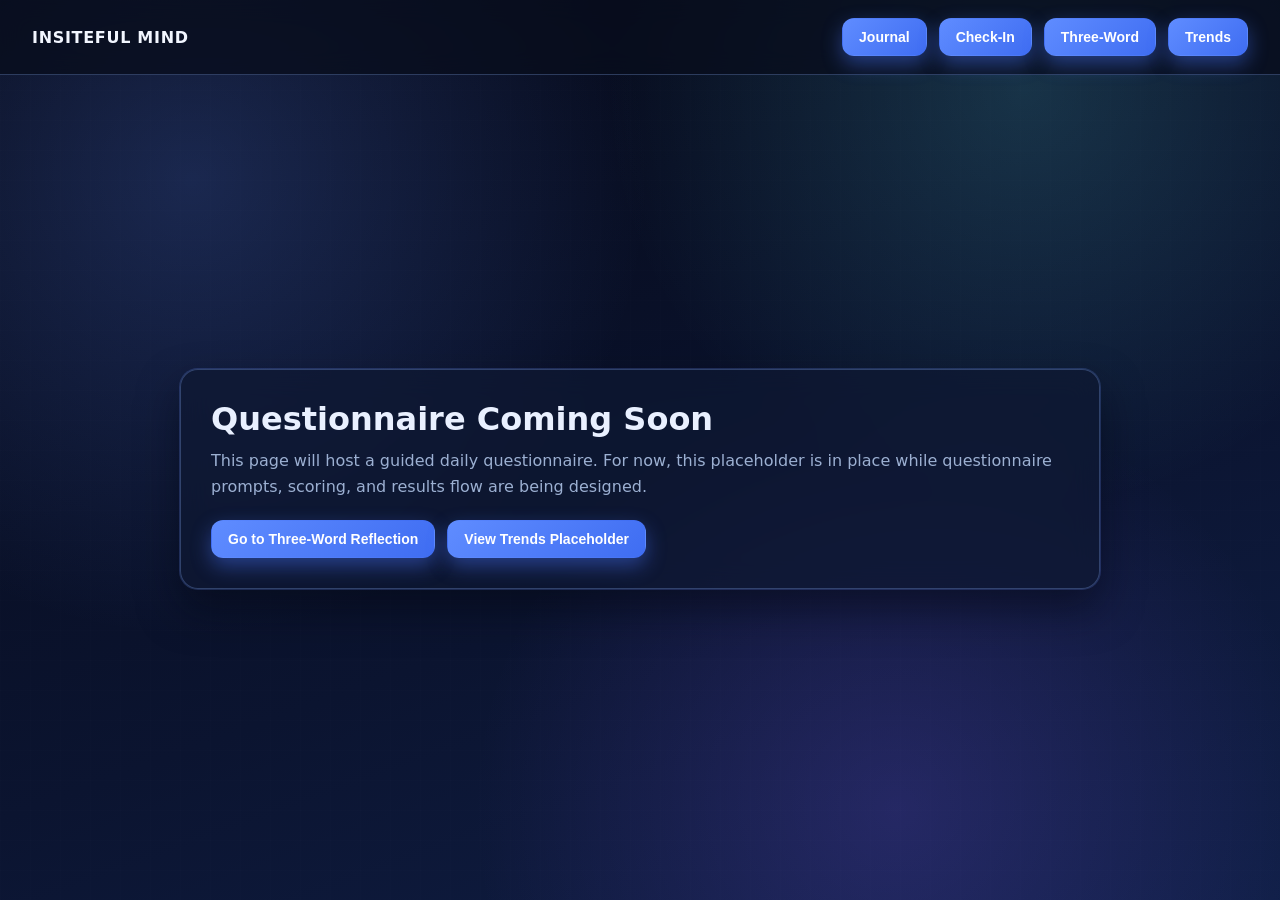
==== check-in.html @ 8d165ba3 "Make InSiteful Mind logo link back to landing page on all pages" ====
<!doctype html>
<!-- InSiteful Mind by Addison Thurston, David Pan, Kysen Krishnaswamy, and Prabhnoor Singh -->
<!-- WIP -->
<html lang="en">

<head>
    <!-- Meta tags, title, and link to stylesheet -->
    <meta charset="utf-8" />
    <meta name="viewport" content="width=device-width, initial-scale=1" />
    <title>InSiteful Mind - Check-In</title>
    <link rel="stylesheet" href="styles.css" />
</head>

<body>
    <header class="top-bar">
        <a href="index.html" style="text-decoration:none;"><div class="insite-logo"> InSiteful Mind </div></a>
        <!-- Navigation buttons -->
        <nav class="wrap row" aria-label="Primary navigation">
            <a href="journal.html"><button class="main-button"> Journal </button></a>
            <a href="check-in.html"><button class="main-button"> Check-In </button></a>
            <a href="three-word-reflection.html"><button class="main-button"> Three-Word </button></a>
            <a href="trends.html"><button class="main-button"> Trends </button></a>
        </nav>
    </header>

    <main class="container">
        <!-- Placeholder for questionnaire -->
        <section class="placeholder-shell panel">
            <h1>Questionnaire Coming Soon</h1>
            <p>
                This page will host a guided daily questionnaire. For now, this placeholder is in place while
                questionnaire prompts, scoring, and results flow are being designed.
            </p>
            <div class="button-row">
                <a href="three-word-reflection.html"><button class="main-button">Go to Three-Word Reflection</button></a>
                <a href="trends.html"><button class="main-button">View Trends Placeholder</button></a>
            </div>
        </section>
    </main>
</body>

</html>
---- styles.css ----
* {
    box-sizing: border-box;
}

/* Theme tokens for consistent color usage. */
:root {
    --bg-1: #050816;
    --bg-2: #0b1430;
    --surface: rgba(15, 24, 51, 0.72);
    --surface-strong: rgba(12, 19, 40, 0.88);
    --surface-elevated: rgba(22, 34, 72, 0.86);
    --line: rgba(140, 179, 255, 0.28);
    --primary: #5f8cff;
    --primary-dark: #3f6df2;
    --accent: #67f0ff;
    --text: #e9f0ff;
    --muted: #9cb0d2;
    --danger: #ff5f7a;
    --glow: 0 0 0 1px rgba(111, 144, 255, 0.22), 0 20px 40px rgba(4, 8, 20, 0.55);
}

body {
    margin: 0;
    font-family: "Inter", "Segoe UI", system-ui, -apple-system, sans-serif;
    color: var(--text);
    background:
        radial-gradient(circle at 15% 20%, rgba(95, 140, 255, 0.22), transparent 35%),
        radial-gradient(circle at 80% 10%, rgba(103, 240, 255, 0.16), transparent 32%),
        radial-gradient(circle at 70% 90%, rgba(128, 94, 255, 0.2), transparent 35%),
        linear-gradient(160deg, var(--bg-1), var(--bg-2) 60%, #101f47);
    background-attachment: fixed;
    min-height: 100vh;
}

body::before {
    content: "";
    position: fixed;
    inset: 0;
    pointer-events: none;
    opacity: 0.2;
    background-image: linear-gradient(rgba(255, 255, 255, 0.04) 1px, transparent 1px),
        linear-gradient(90deg, rgba(255, 255, 255, 0.04) 1px, transparent 1px);
    background-size: 30px 30px;
}

.container {
    min-height: calc(100vh - 78px);
    display: flex;
    align-items: center;
    justify-content: center;
    padding: 38px 22px 52px;
}

.container.container-top {
    align-items: flex-start;
}

header.top-bar {
    display: flex;
    align-items: center;
    justify-content: space-between;
    gap: 18px;
    padding: 18px 32px;
    background: rgba(8, 13, 29, 0.78);
    border-bottom: 1px solid var(--line);
    backdrop-filter: blur(12px);
    position: sticky;
    top: 0;
    z-index: 10;
}

.insite-logo {
    font-weight: 700;
    letter-spacing: 0.7px;
    text-transform: uppercase;
    color: #f2f6ff;
}

.row {
    display: flex;
    align-items: center;
    gap: 12px;
}

.wrap {
    flex-wrap: wrap;
}

.top-bar a {
    text-decoration: none;
}

.main-button,
.secondary-button,
.nav-button {
    border: 1px solid transparent;
    border-radius: 12px;
    padding: 10px 16px;
    font-weight: 600;
    cursor: pointer;
    font-size: 14px;
    transition: transform 0.16s ease, background-color 0.2s ease, box-shadow 0.2s ease;
}

.main-button {
    background: linear-gradient(135deg, var(--primary), var(--primary-dark));
    color: #ffffff;
    box-shadow: 0 8px 20px rgba(71, 113, 247, 0.45);
}

.main-button:hover {
    transform: translateY(-1px);
    box-shadow: 0 10px 24px rgba(71, 113, 247, 0.55);
}

.main-button:active {
    transform: translateY(0);
}

.main-button:disabled {
    opacity: 0.7;
    cursor: not-allowed;
}

.login-grid {
    display: grid;
    gap: 30px;
    align-content: center;
    justify-items: center;
    width: min(880px, 100%);
}

.login-logo {
    width: min(760px, 100%);
    text-align: center;
}

.login-logo p {
    margin: 0;
    font-size: clamp(2.4rem, 9vw, 5.3rem);
    font-weight: 700;
    letter-spacing: 0.12em;
    text-transform: uppercase;
    color: #ebf2ff;
    text-shadow: 0 0 24px rgba(95, 140, 255, 0.55);
}

.login-tagline {
    margin: 10px 0 0;
    color: var(--muted);
    font-size: 14px;
    letter-spacing: 0.07em;
    text-transform: uppercase;
}

.panel {
    background: var(--surface);
    border: 1px solid var(--line);
    border-radius: 18px;
    box-shadow: var(--glow);
    backdrop-filter: blur(14px);
}

.login-card {
    width: min(430px, 100%);
    padding: 32px 28px;
    text-align: center;
}

.login-card h1 {
    margin: 0 0 10px;
    font-size: 28px;
    font-weight: 700;
    color: #f6f9ff;
}

.login-subtitle {
    margin: 0 0 24px;
    color: var(--muted);
    font-size: 15px;
}

.g_id_signin {
    display: inline-flex;
    justify-content: center;
    width: 100%;
}

.dashboard-placeholder {
    width: min(920px, 100%);
    padding: 28px;
}

.dashboard-placeholder h1 {
    margin: 0 0 10px;
    font-size: clamp(1.5rem, 3vw, 2rem);
}

.dashboard-placeholder p {
    margin: 0;
    color: var(--muted);
    line-height: 1.6;
}

.placeholder-shell {
    width: min(920px, 100%);
    padding: 30px;
}

.placeholder-shell h1 {
    margin: 0 0 10px;
    font-size: clamp(1.5rem, 3vw, 2rem);
}

.placeholder-shell p {
    margin: 0;
    color: var(--muted);
    line-height: 1.65;
}

.button-row {
    margin-top: 20px;
    display: flex;
    gap: 12px;
    flex-wrap: wrap;
}

.mood-slider-block {
    width: min(860px, 100%);
    padding: 28px 26px;
    border-radius: 18px;
    border: 1px solid var(--line);
    background: rgba(8, 14, 31, 0.62);
}

.mood-page {
    min-height: 100vh;
    --mood-accent: var(--accent);
}

.checkin-wrapper {
    width: 100%;
    max-width: 920px;
    display: flex;
    flex-direction: column;
    gap: 20px;
}

.mood-slider-header {
    display: flex;
    align-items: center;
    justify-content: space-between;
    gap: 14px;
    margin-bottom: 18px;
}

.mood-slider-label {
    font-size: 15px;
    color: var(--muted);
    font-weight: 600;
    letter-spacing: 0.04em;
    text-transform: uppercase;
}

.mood-current-value {
    font-weight: 700;
    color: var(--mood-accent);
    font-size: clamp(1.1rem, 2.4vw, 1.5rem);
}

.mood-scale-wrap {
    position: relative;
    padding-top: 34px;
}

.mood-indicator {
    position: absolute;
    top: 0;
    left: 50%;
    transform: translateX(-50%);
    font-size: 14px;
    padding: 6px 10px;
    line-height: 1;
    border-radius: 999px;
    border: 1px solid var(--line);
    background: rgba(10, 18, 38, 0.9);
    box-shadow: 0 6px 14px rgba(0, 0, 0, 0.28);
    white-space: nowrap;
    z-index: 2;
    min-width: 80px;
    text-align: center;
}

.mood-slider {
    -webkit-appearance: none;
    appearance: none;
    width: 100%;
    height: 10px;
    border-radius: 999px;
    background: linear-gradient(
        to right,
        #ff5f7a 0%,
        #ff7f66 16.6%,
        #ffad5b 33.3%,
        #ffd166 50%,
        #9ce36e 66.6%,
        #5bd6b7 83.3%,
        #67f0ff 100%
    );
    cursor: pointer;
}

.mood-slider::-webkit-slider-runnable-track {
    height: 10px;
    background: transparent;
    border-radius: 999px;
}

.mood-slider::-moz-range-track {
    height: 10px;
    background: linear-gradient(
        to right,
        #ff5f7a 0%,
        #ff7f66 16.6%,
        #ffad5b 33.3%,
        #ffd166 50%,
        #9ce36e 66.6%,
        #5bd6b7 83.3%,
        #67f0ff 100%
    );
    border: none;
    border-radius: 999px;
}

.mood-slider::-webkit-slider-thumb {
    -webkit-appearance: none;
    appearance: none;
    width: 22px;
    height: 22px;
    margin-top: -6px;
    border-radius: 50%;
    border: 3px solid var(--mood-accent);
    background: #ffffff;
    box-shadow: 0 2px 8px rgba(13, 27, 42, 0.35);
    transition: border-color 0.15s ease;
}

.mood-slider::-moz-range-thumb {
    width: 22px;
    height: 22px;
    border-radius: 50%;
    border: 3px solid var(--mood-accent);
    background: #ffffff;
    box-shadow: 0 2px 8px rgba(13, 27, 42, 0.35);
}

.mood-scale-labels {
    margin-top: 14px;
    display: grid;
    grid-template-columns: repeat(7, minmax(0, 1fr));
    gap: 8px;
    color: var(--muted);
    font-size: 12px;
}

.mood-scale-labels span {
    text-align: center;
    transition: color 0.15s ease, transform 0.15s ease;
}

.mood-scale-labels span.active {
    color: var(--mood-accent);
    font-weight: 700;
    transform: translateY(-1px);
}

.words-card {
    padding: 24px;
}

.words-card h2 {
    margin: 0 0 6px;
    font-size: 18px;
}

.words-card .subtitle {
    margin: 0 0 16px;
    color: var(--muted);
    font-size: 13px;
}

.category-tabs {
    display: flex;
    flex-wrap: wrap;
    gap: 8px;
    margin-bottom: 14px;
}

.cat-tab {
    padding: 6px 14px;
    border-radius: 20px;
    border: 1px solid var(--line);
    background: rgba(8, 14, 31, 0.45);
    color: var(--muted);
    cursor: pointer;
    font-size: 13px;
}

.cat-tab.active {
    border-color: var(--primary);
    color: #eaf1ff;
    background: rgba(95, 140, 255, 0.24);
}

.word-grid {
    display: flex;
    flex-wrap: wrap;
    gap: 10px;
    min-height: 54px;
}

.word-chip {
    padding: 8px 14px;
    border-radius: 18px;
    border: 1px solid var(--line);
    background: rgba(8, 14, 31, 0.45);
    color: #dbe6ff;
    font-size: 14px;
    cursor: pointer;
}

.word-chip.selected {
    background: linear-gradient(135deg, var(--primary), var(--primary-dark));
    border-color: transparent;
    color: #fff;
}

.word-chip.disabled {
    opacity: 0.45;
    pointer-events: none;
}

.custom-word-row {
    margin-top: 14px;
    display: flex;
    gap: 8px;
}

.custom-word-row input {
    flex: 1;
    border: 1px solid var(--line);
    border-radius: 10px;
    padding: 10px 12px;
    background: rgba(8, 14, 31, 0.62);
    color: var(--text);
}

.custom-word-row input:focus {
    outline: none;
    border-color: var(--primary);
}

.custom-word-row button {
    border: none;
    border-radius: 10px;
    padding: 10px 14px;
    background: linear-gradient(135deg, var(--primary), var(--primary-dark));
    color: #fff;
    font-weight: 600;
    cursor: pointer;
}

.selected-display {
    padding: 20px 22px;
}

.selected-display h3 {
    margin: 0 0 10px;
    color: var(--muted);
    font-size: 13px;
    text-transform: uppercase;
    letter-spacing: 0.08em;
}

.selected-pills {
    display: flex;
    flex-wrap: wrap;
    gap: 10px;
    min-height: 36px;
    align-items: center;
}

.selected-pill {
    display: inline-flex;
    align-items: center;
    gap: 6px;
    padding: 6px 12px;
    border-radius: 999px;
    background: rgba(95, 140, 255, 0.25);
    border: 1px solid rgba(95, 140, 255, 0.38);
}

.selected-pill button {
    border: none;
    background: transparent;
    color: #fff;
    cursor: pointer;
    line-height: 1;
}

.slot-empty {
    color: var(--muted);
    font-size: 13px;
    font-style: italic;
}

.slot-counter {
    margin: 8px 0 0;
    color: var(--muted);
    font-size: 13px;
}

.submit-row {
    display: flex;
    align-items: center;
    gap: 12px;
}

#submit-btn {
    flex: 1;
}

.skip-link {
    border: none;
    background: transparent;
    padding: 0;
    color: var(--muted);
    font-size: 13px;
    text-decoration: underline;
    cursor: pointer;
}

.success-card {
    padding: 38px 24px;
    text-align: center;
    display: none;
}

.success-emoji {
    font-size: 36px;
    margin-bottom: 8px;
}

.success-card h2 {
    margin: 0 0 8px;
}

.success-card p {
    margin: 0 0 14px;
    color: var(--muted);
}

.success-words {
    display: flex;
    justify-content: center;
    flex-wrap: wrap;
    gap: 10px;
    margin-bottom: 18px;
}

.success-word-pill {
    padding: 8px 14px;
    border-radius: 999px;
    border: 1px solid var(--line);
    background: rgba(95, 140, 255, 0.18);
}

.history-card {
    display: none;
    padding: 22px;
}

.history-header h3 {
    margin: 0 0 6px;
}

#history-meta {
    margin: 0 0 14px;
    color: var(--muted);
    font-size: 13px;
}

.history-item {
    border: 1px solid var(--line);
    border-radius: 14px;
    padding: 12px;
    margin-bottom: 10px;
    background: rgba(255, 255, 255, 0.02);
}

.history-row {
    display: flex;
    justify-content: space-between;
    align-items: center;
    gap: 10px;
}

.history-date {
    color: var(--muted);
    font-size: 12px;
}

.history-status {
    margin: 6px 0;
    color: var(--muted);
    font-size: 13px;
}

@media (max-width: 640px) {
    .mood-slider-block {
        padding: 22px 14px;
    }

    .mood-slider-label {
        font-size: 13px;
    }

    .mood-scale-labels {
        font-size: 10px;
    }

    .submit-row {
        flex-direction: column;
        align-items: stretch;
    }
}

.journal-layout {
    display: grid;
    grid-template-columns: 1fr 2fr;
    gap: 24px;
    align-items: start;
    width: 100%;
    max-width: 1040px;
}

.entry-form {
    padding: 24px;
}

.entry-form h2,
.entries-panel h2 {
    margin: 0 0 16px;
    font-size: 18px;
}

.entry-form input,
.entry-form textarea,
.username-card input {
    width: 100%;
    border: 1px solid var(--line);
    border-radius: 12px;
    padding: 11px 14px;
    font-size: 14px;
    font-family: inherit;
    color: var(--text);
    background: rgba(8, 14, 31, 0.62);
    box-sizing: border-box;
    margin-bottom: 12px;
    resize: vertical;
}

.entry-form textarea {
    min-height: 150px;
}

.entry-form input:focus,
.entry-form textarea:focus,
.username-card input:focus {
    outline: none;
    border-color: var(--primary);
    box-shadow: 0 0 0 4px rgba(95, 140, 255, 0.18);
}

.full-width {
    width: 100%;
}

.entries-panel {
    padding: 24px;
}

.entries-list {
    display: flex;
    flex-direction: column;
    gap: 16px;
}

.entry-card {
    background: var(--surface-strong);
    border: 1px solid var(--line);
    border-radius: 14px;
    padding: 18px 20px;
}

.entry-card-header {
    display: flex;
    justify-content: space-between;
    align-items: flex-start;
    margin-bottom: 8px;
}

.entry-card h3 {
    margin: 0;
    font-size: 16px;
    font-weight: 600;
}

.entry-meta {
    display: flex;
    align-items: center;
    gap: 8px;
}

.entry-date {
    font-size: 12px;
    color: var(--muted);
    white-space: nowrap;
}

.entry-content {
    margin: 0;
    font-size: 14px;
    line-height: 1.65;
    color: #d7e3ff;
    white-space: pre-wrap;
}

.delete-btn {
    background: transparent;
    border: 1px solid transparent;
    cursor: pointer;
    color: var(--muted);
    font-size: 18px;
    padding: 1px 6px;
    line-height: 1;
    border-radius: 8px;
}

.delete-btn:hover {
    color: #ffd7dd;
    background: rgba(255, 95, 122, 0.18);
    border-color: rgba(255, 95, 122, 0.38);
}

.search-bar-row {
    display: flex;
    flex-direction: column;
    gap: 8px;
    margin-bottom: 16px;
}

.search-bar-row input[type="text"] {
    width: 100%;
    border: 1px solid var(--line);
    border-radius: 12px;
    padding: 9px 14px;
    font-size: 14px;
    font-family: inherit;
    color: var(--text);
    background: rgba(8, 14, 31, 0.62);
    box-sizing: border-box;
}

.search-bar-row input[type="text"]:focus {
    outline: none;
    border-color: var(--primary);
    box-shadow: 0 0 0 4px rgba(95, 140, 255, 0.18);
}

.date-filter-row {
    display: flex;
    align-items: center;
    gap: 8px;
}

.date-filter-row input[type="date"] {
    flex: 1;
    border: 1px solid var(--line);
    border-radius: 10px;
    padding: 7px 10px;
    font-size: 13px;
    font-family: inherit;
    color: var(--text);
    background: rgba(8, 14, 31, 0.62);
    color-scheme: dark;
}

.date-filter-row input[type="date"]:focus {
    outline: none;
    border-color: var(--primary);
}

.date-sep {
    color: var(--muted);
    font-size: 14px;
}

mark {
    background: rgba(95, 140, 255, 0.35);
    color: #ffffff;
    border-radius: 3px;
    padding: 0 2px;
}

.empty-state {
    color: var(--muted);
    font-size: 14px;
    text-align: center;
    padding: 40px 0;
}

.username-overlay {
    position: fixed;
    inset: 0;
    background: rgba(2, 7, 17, 0.66);
    display: flex;
    align-items: center;
    justify-content: center;
    z-index: 100;
    backdrop-filter: blur(4px);
}

.username-card {
    width: min(390px, 90vw);
    padding: 30px 26px;
    text-align: center;
}

.username-card h2 {
    margin: 0 0 8px;
    font-size: 22px;
}

.username-card p {
    color: var(--muted);
    font-size: 14px;
    margin: 0 0 20px;
}

@media (max-width: 800px) {
    header.top-bar {
        padding: 15px 16px;
        flex-direction: column;
        align-items: stretch;
    }

    .top-bar .row {
        justify-content: center;
    }
}

@media (max-width: 640px) {
    .container {
        padding: 24px 14px 40px;
    }

    .journal-layout {
        grid-template-columns: 1fr;
    }
}
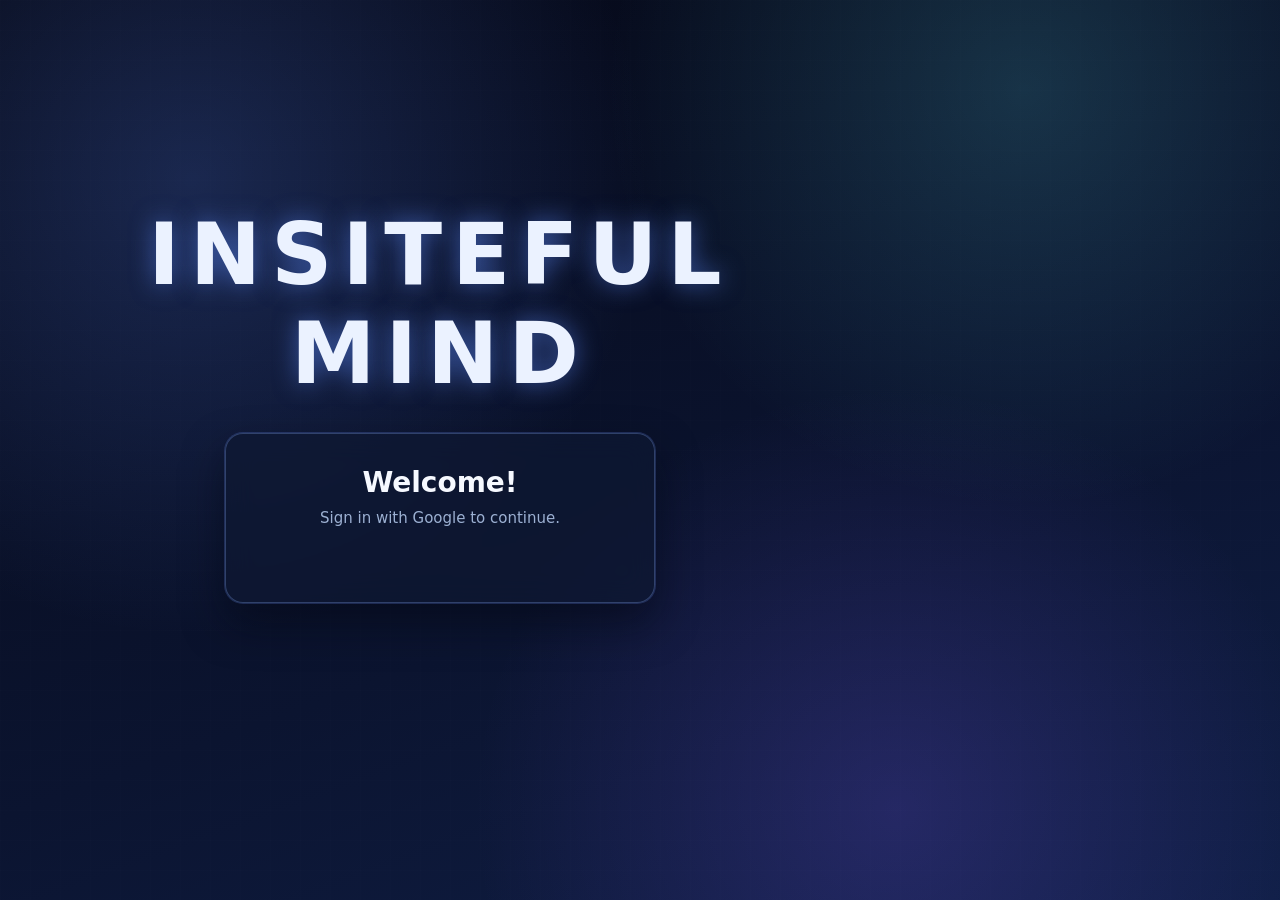
==== commit eb101a81: "added google" ====
--- a/check-in.html
+++ b/check-in.html
@@ -9,9 +9,18 @@
     <meta name="viewport" content="width=device-width, initial-scale=1" />
     <title>InSiteful Mind - Check-In</title>
     <link rel="stylesheet" href="styles.css" />
+    <script src="app.js"></script>
 </head>
 
 <body>
+    <script>
+        (async () => {
+            const sessionData = await globalThis.getSession?.();
+            if (!sessionData?.user) {
+                globalThis.location.href = "login.html";
+            }
+        })();
+    </script>
     <header class="top-bar">
         <a href="index.html" style="text-decoration:none;"><div class="insite-logo"> InSiteful Mind </div></a>
         <!-- Navigation buttons -->
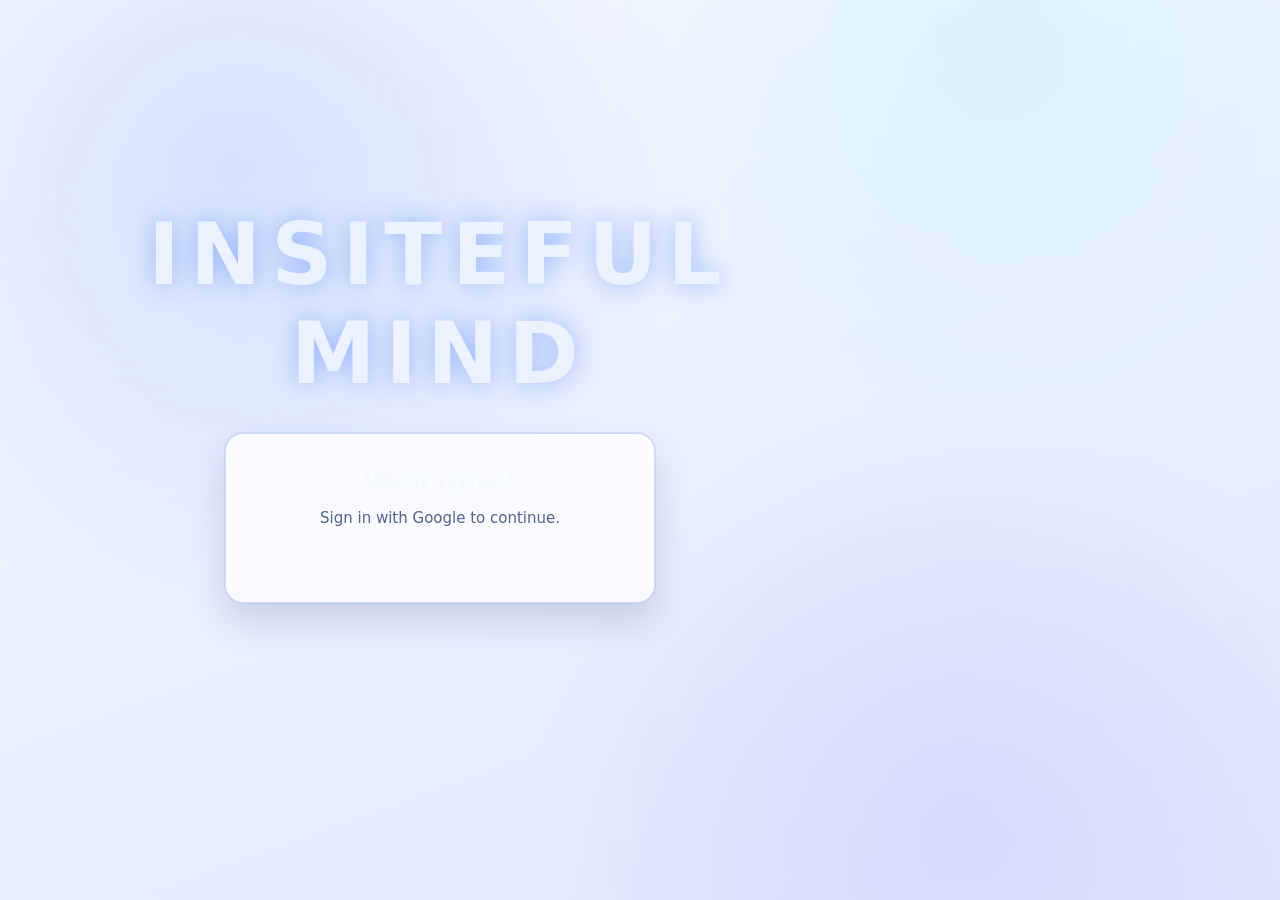
==== commit 34d06560: "added correct themes" ====
--- a/check-in.html
+++ b/check-in.html
@@ -23,13 +23,16 @@
     </script>
     <header class="top-bar">
         <a href="index.html" style="text-decoration:none;"><div class="insite-logo"> InSiteful Mind </div></a>
-        <!-- Navigation buttons -->
-        <nav class="wrap row" aria-label="Primary navigation">
-            <a href="journal.html"><button class="main-button"> Journal </button></a>
-            <a href="check-in.html"><button class="main-button"> Check-In </button></a>
-            <a href="three-word-reflection.html"><button class="main-button"> Three-Word </button></a>
-            <a href="trends.html"><button class="main-button"> Trends </button></a>
-        </nav>
+        <div class="top-bar-actions">
+            <!-- Navigation buttons -->
+            <nav class="wrap row" aria-label="Primary navigation">
+                <a href="journal.html"><button class="main-button"> Journal </button></a>
+                <a href="check-in.html"><button class="main-button"> Check-In </button></a>
+                <a href="three-word-reflection.html"><button class="main-button"> Three-Word </button></a>
+                <a href="trends.html"><button class="main-button"> Trends </button></a>
+            </nav>
+            <a class="settings-gear" href="settings.html" title="Settings" aria-label="Open settings">⚙</a>
+        </div>
     </header>
 
     <main class="container">
--- a/styles.css
+++ b/styles.css
@@ -17,6 +17,12 @@
     --muted: #9cb0d2;
     --danger: #ff5f7a;
     --glow: 0 0 0 1px rgba(111, 144, 255, 0.22), 0 20px 40px rgba(4, 8, 20, 0.55);
+    --header-bg: rgba(8, 13, 29, 0.78);
+    --control-bg: rgba(8, 14, 31, 0.62);
+    --control-bg-soft: rgba(8, 14, 31, 0.45);
+    --control-text: var(--text);
+    --control-placeholder: var(--muted);
+    --date-color-scheme: dark;
 }
 
 body {
@@ -32,6 +38,130 @@
     min-height: 100vh;
 }
 
+body[data-theme="light"] {
+    --bg-1: #f5f8ff;
+    --bg-2: #e6eefc;
+    --surface: rgba(255, 255, 255, 0.78);
+    --surface-strong: rgba(246, 250, 255, 0.95);
+    --surface-elevated: rgba(238, 245, 255, 0.94);
+    --line: rgba(126, 152, 208, 0.35);
+    --primary: #3f6df2;
+    --primary-dark: #2e57cf;
+    --accent: #2d9fb8;
+    --text: #18233f;
+    --muted: #53658c;
+    --danger: #d63f6a;
+    --glow: 0 0 0 1px rgba(111, 144, 255, 0.16), 0 18px 34px rgba(43, 65, 115, 0.16);
+    --header-bg: rgba(248, 252, 255, 0.88);
+    --control-bg: rgba(236, 243, 255, 0.86);
+    --control-bg-soft: rgba(231, 239, 255, 0.82);
+    --control-text: #1b2948;
+    --control-placeholder: #5a6d96;
+    --date-color-scheme: light;
+    background:
+        radial-gradient(circle at 18% 18%, rgba(95, 140, 255, 0.18), transparent 36%),
+        radial-gradient(circle at 78% 6%, rgba(103, 240, 255, 0.14), transparent 30%),
+        radial-gradient(circle at 75% 92%, rgba(160, 124, 255, 0.16), transparent 34%),
+        linear-gradient(160deg, var(--bg-1), var(--bg-2) 60%, #dfe9fc);
+}
+
+body[data-theme="dark"] {
+    --bg-1: #050816;
+    --bg-2: #0b1430;
+    --surface: rgba(15, 24, 51, 0.72);
+    --surface-strong: rgba(12, 19, 40, 0.88);
+    --surface-elevated: rgba(22, 34, 72, 0.86);
+    --line: rgba(140, 179, 255, 0.28);
+    --primary: #5f8cff;
+    --primary-dark: #3f6df2;
+    --accent: #67f0ff;
+    --text: #e9f0ff;
+    --muted: #9cb0d2;
+    --danger: #ff5f7a;
+    --header-bg: rgba(8, 13, 29, 0.78);
+    --control-bg: rgba(8, 14, 31, 0.62);
+    --control-bg-soft: rgba(8, 14, 31, 0.45);
+    --control-text: #e9f0ff;
+    --control-placeholder: #9cb0d2;
+    --date-color-scheme: dark;
+}
+
+body[data-theme="meadow"] {
+    --bg-1: #edf8ef;
+    --bg-2: #d8f1df;
+    --surface: rgba(248, 255, 248, 0.78);
+    --surface-strong: rgba(241, 252, 243, 0.95);
+    --surface-elevated: rgba(231, 247, 235, 0.94);
+    --line: rgba(104, 176, 128, 0.34);
+    --primary: #3ea56a;
+    --primary-dark: #2d7e50;
+    --accent: #2f9f73;
+    --text: #163428;
+    --muted: #4f7e67;
+    --danger: #d05074;
+    --glow: 0 0 0 1px rgba(72, 150, 103, 0.16), 0 18px 34px rgba(31, 84, 54, 0.18);
+    --header-bg: rgba(240, 250, 243, 0.9);
+    --control-bg: rgba(230, 246, 235, 0.86);
+    --control-bg-soft: rgba(222, 242, 229, 0.82);
+    --control-text: #173929;
+    --control-placeholder: #4f7e67;
+    --date-color-scheme: light;
+    background:
+        linear-gradient(rgba(237, 250, 240, 0.78), rgba(231, 247, 235, 0.84)),
+        var(--theme-image, url("assets/theme-meadow-placeholder.jpg")),
+        linear-gradient(160deg, var(--bg-1), var(--bg-2));
+    background-size: cover;
+    background-position: center;
+}
+
+body[data-theme="forest"] {
+    --bg-1: #08130f;
+    --bg-2: #112721;
+    --surface: rgba(12, 32, 26, 0.78);
+    --surface-strong: rgba(9, 24, 19, 0.9);
+    --surface-elevated: rgba(18, 44, 34, 0.88);
+    --line: rgba(95, 167, 133, 0.32);
+    --primary: #4bb08a;
+    --primary-dark: #2d7f62;
+    --accent: #83e3c2;
+    --text: #e7fff7;
+    --muted: #9ec7bb;
+    --danger: #ff8ca9;
+    --header-bg: rgba(9, 23, 19, 0.84);
+    --control-bg: rgba(11, 31, 25, 0.74);
+    --control-bg-soft: rgba(14, 35, 28, 0.66);
+    --control-text: #e7fff7;
+    --control-placeholder: #9ec7bb;
+    --date-color-scheme: dark;
+    background:
+        linear-gradient(rgba(4, 12, 9, 0.7), rgba(4, 12, 9, 0.75)),
+        var(--theme-image, url("assets/theme-forest-placeholder.jpg")),
+        linear-gradient(160deg, var(--bg-1), var(--bg-2));
+    background-size: cover;
+    background-position: center;
+}
+
+body[data-theme="twilight"] {
+    --bg-1: #1a0b30;
+    --bg-2: #311347;
+    --surface: rgba(35, 18, 54, 0.75);
+    --surface-strong: rgba(28, 13, 44, 0.9);
+    --surface-elevated: rgba(47, 24, 70, 0.88);
+    --line: rgba(184, 141, 255, 0.34);
+    --primary: #be8dff;
+    --primary-dark: #8f59dd;
+    --accent: #ff9fdd;
+    --text: #f5ebff;
+    --muted: #ccb2ec;
+    --danger: #ff7ca3;
+    --header-bg: rgba(30, 14, 46, 0.82);
+    --control-bg: rgba(34, 17, 52, 0.74);
+    --control-bg-soft: rgba(37, 19, 57, 0.64);
+    --control-text: #f5ebff;
+    --control-placeholder: #ccb2ec;
+    --date-color-scheme: dark;
+}
+
 body::before {
     content: "";
     position: fixed;
@@ -61,7 +191,7 @@
     justify-content: space-between;
     gap: 18px;
     padding: 18px 32px;
-    background: rgba(8, 13, 29, 0.78);
+    background: var(--header-bg);
     border-bottom: 1px solid var(--line);
     backdrop-filter: blur(12px);
     position: sticky;
@@ -88,6 +218,36 @@
 
 .top-bar a {
     text-decoration: none;
+}
+
+.top-bar-actions {
+    display: flex;
+    align-items: center;
+    gap: 12px;
+}
+
+.settings-gear {
+    width: 40px;
+    height: 40px;
+    border-radius: 999px;
+    border: 1px solid var(--line);
+    display: inline-flex;
+    align-items: center;
+    justify-content: center;
+    text-decoration: none;
+    font-size: 20px;
+    color: var(--text);
+    background: var(--control-bg);
+    box-shadow: 0 8px 20px rgba(0, 0, 0, 0.18);
+    transition: transform 0.16s ease, border-color 0.2s ease, background-color 0.2s ease;
+}
+
+.settings-gear:hover,
+.settings-gear:focus-visible {
+    transform: translateY(-1px) rotate(12deg);
+    border-color: var(--primary);
+    background: rgba(95, 140, 255, 0.18);
+    outline: none;
 }
 
 .main-button,
@@ -122,6 +282,21 @@
     cursor: not-allowed;
 }
 
+body[data-theme="light"] .insite-logo,
+body[data-theme="meadow"] .insite-logo {
+    color: var(--text);
+}
+
+body[data-theme="light"] header.top-bar,
+body[data-theme="meadow"] header.top-bar {
+    background: rgba(248, 252, 255, 0.88);
+}
+
+body[data-theme="light"] .settings-gear,
+body[data-theme="meadow"] .settings-gear {
+    background: var(--control-bg);
+}
+
 .login-grid {
     display: grid;
     gap: 30px;
@@ -230,7 +405,7 @@
     padding: 28px 26px;
     border-radius: 18px;
     border: 1px solid var(--line);
-    background: rgba(8, 14, 31, 0.62);
+    background: var(--control-bg);
 }
 
 .mood-page {
@@ -283,7 +458,7 @@
     line-height: 1;
     border-radius: 999px;
     border: 1px solid var(--line);
-    background: rgba(10, 18, 38, 0.9);
+    background: var(--control-bg);
     box-shadow: 0 6px 14px rgba(0, 0, 0, 0.28);
     white-space: nowrap;
     z-index: 2;
@@ -400,7 +575,7 @@
     padding: 6px 14px;
     border-radius: 20px;
     border: 1px solid var(--line);
-    background: rgba(8, 14, 31, 0.45);
+    background: var(--control-bg-soft);
     color: var(--muted);
     cursor: pointer;
     font-size: 13px;
@@ -423,8 +598,8 @@
     padding: 8px 14px;
     border-radius: 18px;
     border: 1px solid var(--line);
-    background: rgba(8, 14, 31, 0.45);
-    color: #dbe6ff;
+    background: var(--control-bg-soft);
+    color: var(--control-text);
     font-size: 14px;
     cursor: pointer;
 }
@@ -451,8 +626,12 @@
     border: 1px solid var(--line);
     border-radius: 10px;
     padding: 10px 12px;
-    background: rgba(8, 14, 31, 0.62);
-    color: var(--text);
+    background: var(--control-bg);
+    color: var(--control-text);
+}
+
+.custom-word-row input::placeholder {
+    color: var(--control-placeholder);
 }
 
 .custom-word-row input:focus {
@@ -663,8 +842,8 @@
     padding: 11px 14px;
     font-size: 14px;
     font-family: inherit;
-    color: var(--text);
-    background: rgba(8, 14, 31, 0.62);
+    color: var(--control-text);
+    background: var(--control-bg);
     box-sizing: border-box;
     margin-bottom: 12px;
     resize: vertical;
@@ -682,6 +861,13 @@
     box-shadow: 0 0 0 4px rgba(95, 140, 255, 0.18);
 }
 
+.entry-form input::placeholder,
+.entry-form textarea::placeholder,
+.username-card input::placeholder,
+.search-bar-row input[type="text"]::placeholder {
+    color: var(--control-placeholder);
+}
+
 .full-width {
     width: 100%;
 }
@@ -732,7 +918,7 @@
     margin: 0;
     font-size: 14px;
     line-height: 1.65;
-    color: #d7e3ff;
+    color: var(--text);
     white-space: pre-wrap;
 }
 
@@ -767,8 +953,8 @@
     padding: 9px 14px;
     font-size: 14px;
     font-family: inherit;
-    color: var(--text);
-    background: rgba(8, 14, 31, 0.62);
+    color: var(--control-text);
+    background: var(--control-bg);
     box-sizing: border-box;
 }
 
@@ -791,9 +977,9 @@
     padding: 7px 10px;
     font-size: 13px;
     font-family: inherit;
-    color: var(--text);
-    background: rgba(8, 14, 31, 0.62);
-    color-scheme: dark;
+    color: var(--control-text);
+    background: var(--control-bg);
+    color-scheme: var(--date-color-scheme);
 }
 
 .date-filter-row input[type="date"]:focus {
@@ -846,6 +1032,95 @@
     color: var(--muted);
     font-size: 14px;
     margin: 0 0 20px;
+}
+
+.settings-shell {
+    width: min(920px, 100%);
+    padding: 30px;
+}
+
+.settings-shell h1 {
+    margin: 0 0 8px;
+    font-size: clamp(1.7rem, 4vw, 2.4rem);
+}
+
+.settings-shell p {
+    margin: 0;
+    color: var(--muted);
+    line-height: 1.65;
+}
+
+.theme-grid {
+    margin-top: 24px;
+    display: grid;
+    grid-template-columns: repeat(2, minmax(0, 1fr));
+    gap: 16px;
+}
+
+.theme-option {
+    border: 1px solid var(--line);
+    border-radius: 16px;
+    padding: 18px;
+    text-align: left;
+    color: var(--text);
+    background: var(--control-bg-soft);
+    cursor: pointer;
+    transition: border-color 0.2s ease, transform 0.16s ease;
+}
+
+.theme-option:hover {
+    transform: translateY(-1px);
+    border-color: var(--primary);
+}
+
+.theme-option.active {
+    border-color: var(--primary);
+    box-shadow: 0 0 0 1px rgba(95, 140, 255, 0.32) inset;
+}
+
+.theme-swatch {
+    height: 84px;
+    border-radius: 12px;
+    border: 1px solid rgba(255, 255, 255, 0.16);
+    margin-bottom: 12px;
+}
+
+.theme-option h3 {
+    margin: 0 0 6px;
+}
+
+.theme-option p {
+    font-size: 13px;
+}
+
+.swatch-light {
+    background: linear-gradient(135deg, #f8fbff, #eaf2ff, #dfe9fc);
+}
+
+.swatch-dark {
+    background: linear-gradient(135deg, #5f8cff, #67f0ff, #8f59dd);
+}
+
+.swatch-meadow {
+    background:
+        linear-gradient(rgba(236, 249, 239, 0.62), rgba(227, 245, 233, 0.7)),
+        url("assets/theme-meadow-placeholder.jpg"),
+        linear-gradient(140deg, #9be2b6, #4c9f73);
+    background-size: cover;
+    background-position: center;
+}
+
+.swatch-forest {
+    background:
+        linear-gradient(rgba(8, 16, 12, 0.5), rgba(8, 16, 12, 0.6)),
+        url("assets/theme-forest-placeholder.jpg"),
+        linear-gradient(140deg, #3f9072, #173428);
+    background-size: cover;
+    background-position: center;
+}
+
+.swatch-twilight {
+    background: linear-gradient(140deg, #be8dff, #8f59dd, #ff9fdd);
 }
 
 @media (max-width: 800px) {
@@ -858,6 +1133,10 @@
     .top-bar .row {
         justify-content: center;
     }
+
+    .top-bar-actions {
+        justify-content: center;
+    }
 }
 
 @media (max-width: 640px) {
@@ -868,4 +1147,8 @@
     .journal-layout {
         grid-template-columns: 1fr;
     }
+
+    .theme-grid {
+        grid-template-columns: 1fr;
+    }
 }
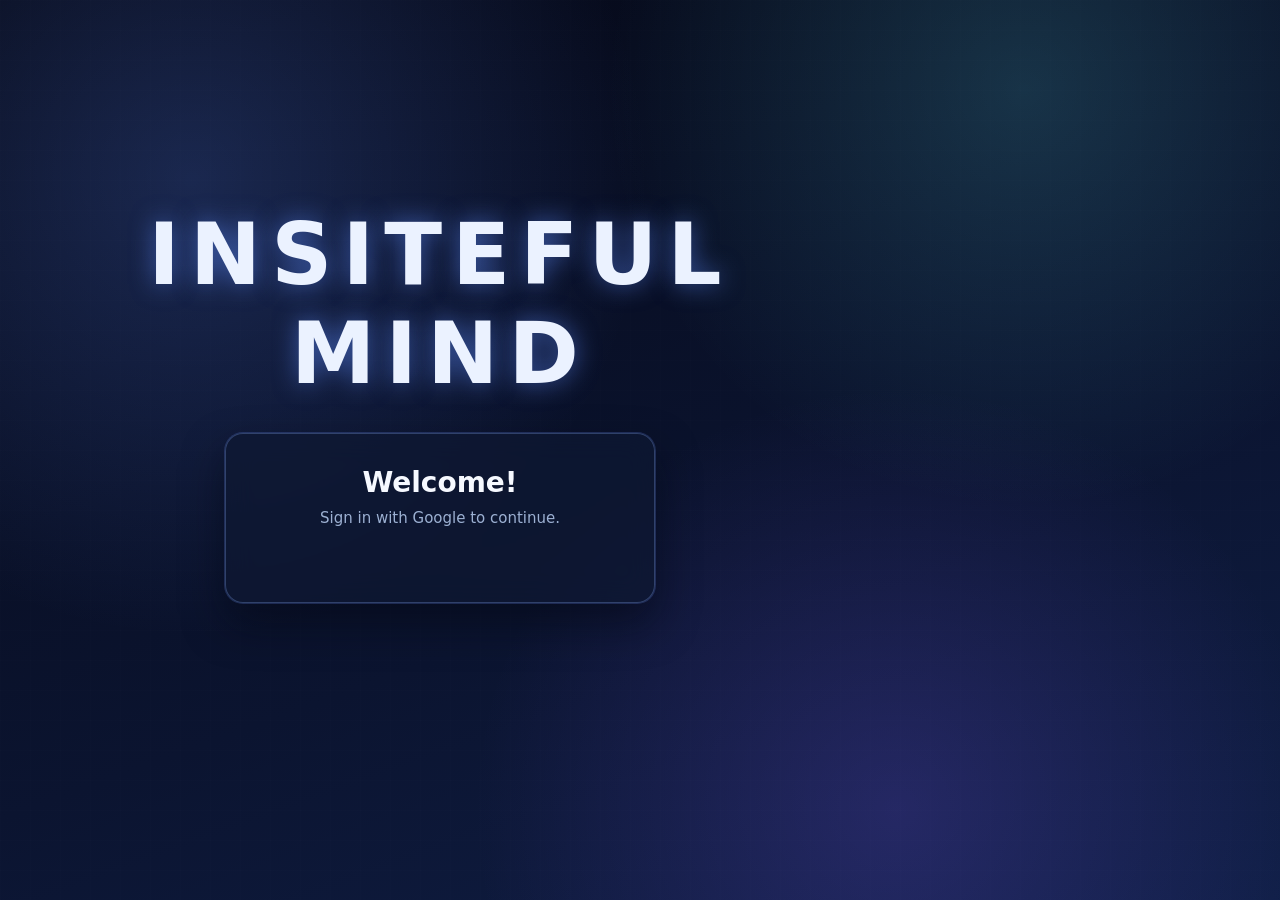
==== commit f1420e6d: "Added AI to journal, 3-word reflection, and trends" ====
--- a/check-in.html
+++ b/check-in.html
@@ -1,10 +1,8 @@
 <!doctype html>
 <!-- InSiteful Mind by Addison Thurston, David Pan, Kysen Krishnaswamy, and Prabhnoor Singh -->
-<!-- WIP -->
 <html lang="en">
 
 <head>
-    <!-- Meta tags, title, and link to stylesheet -->
     <meta charset="utf-8" />
     <meta name="viewport" content="width=device-width, initial-scale=1" />
     <title>InSiteful Mind - Check-In</title>
@@ -13,42 +11,226 @@
 </head>
 
 <body>
-    <script>
-        (async () => {
-            const sessionData = await globalThis.getSession?.();
-            if (!sessionData?.user) {
-                globalThis.location.href = "login.html";
-            }
-        })();
-    </script>
     <header class="top-bar">
         <a href="index.html" style="text-decoration:none;"><div class="insite-logo"> InSiteful Mind </div></a>
-        <div class="top-bar-actions">
-            <!-- Navigation buttons -->
-            <nav class="wrap row" aria-label="Primary navigation">
-                <a href="journal.html"><button class="main-button"> Journal </button></a>
-                <a href="check-in.html"><button class="main-button"> Check-In </button></a>
-                <a href="three-word-reflection.html"><button class="main-button"> Three-Word </button></a>
-                <a href="trends.html"><button class="main-button"> Trends </button></a>
-            </nav>
-            <a class="settings-gear" href="settings.html" title="Settings" aria-label="Open settings">⚙</a>
+        <nav class="wrap row" aria-label="Primary navigation">
+            <a href="journal.html"><button class="main-button"> Journal </button></a>
+            <a href="check-in.html"><button class="main-button"> Check-In </button></a>
+            <a href="three-word-reflection.html"><button class="main-button"> Three-Word </button></a>
+            <a href="trends.html"><button class="main-button"> Trends </button></a>
+        </nav>
+    </header>
+
+    <main class="container container-top">
+        <div class="questionnaire-layout">
+            <section class="questionnaire-form-panel panel">
+                <p class="questionnaire-kicker">Guided Check-In</p>
+                <h1>Daily Questionnaire</h1>
+                <p class="panel-subtitle">Rate each area from 1 to 5 so you can track how things shift over time.</p>
+                <div id="questionnaire-list" class="questionnaire-list"></div>
+                <p id="questionnaire-error" class="questionnaire-error">Please answer all questions before saving.</p>
+                <div class="submit-row">
+                    <button class="main-button" id="questionnaire-save-btn" type="button" onclick="submitQuestionnaire()">Save Check-In</button>
+                    <button class="skip-link" id="questionnaire-refresh-btn" type="button" onclick="loadQuestionnaireHistory()">Refresh History</button>
+                </div>
+            </section>
+
+            <aside class="questionnaire-history-panel panel">
+                <div class="history-header">
+                    <h3>Recent Questionnaire Entries</h3>
+                    <p id="questionnaire-history-meta"></p>
+                </div>
+                <div id="questionnaire-history-list">
+                    <p class="history-status">Loading recent questionnaire entries...</p>
+                </div>
+            </aside>
         </div>
-    </header>
-
-    <main class="container">
-        <!-- Placeholder for questionnaire -->
-        <section class="placeholder-shell panel">
-            <h1>Questionnaire Coming Soon</h1>
-            <p>
-                This page will host a guided daily questionnaire. For now, this placeholder is in place while
-                questionnaire prompts, scoring, and results flow are being designed.
-            </p>
-            <div class="button-row">
-                <a href="three-word-reflection.html"><button class="main-button">Go to Three-Word Reflection</button></a>
-                <a href="trends.html"><button class="main-button">View Trends Placeholder</button></a>
-            </div>
-        </section>
     </main>
+
+    <script type="module">
+        const sessionData = await globalThis.requireAuth();
+        if (!sessionData || !sessionData.user) {
+            throw new Error("Authentication required");
+        }
+
+        const QUESTIONS = [
+            { id: "mood",             label: "How would you rate your overall mood today?" },
+            { id: "sleep",            label: "How well have you been sleeping?" },
+            { id: "energy",           label: "How is your energy level?" },
+            { id: "calm",             label: "How calm and relaxed do you feel?" },
+            { id: "connection",       label: "How connected do you feel to others?" },
+            { id: "motivation",       label: "How motivated do you feel?" },
+            { id: "focus",            label: "How well are you able to focus?" },
+            { id: "responsibilities", label: "How well are you managing your daily responsibilities?" },
+            { id: "hope",             label: "How hopeful do you feel about the future?" },
+            { id: "anxiety_free",     label: "How free from worry or anxiety do you feel?" },
+            { id: "progress",         label: "How satisfied are you with your recent progress?" },
+            { id: "physical",         label: "How well are you taking care of your physical health?" },
+            { id: "grounded",         label: "How present and grounded do you feel?" },
+        ];
+        const SCALE_LABELS = { 1: "Very Low", 2: "Low", 3: "Moderate", 4: "Good", 5: "Great" };
+
+        let qResponses = {};
+        let questionnaireEntries = [];
+
+        function authHeaders() {
+            return {
+                "Content-Type": "application/json",
+            };
+        }
+
+        function escapeHtml(value) {
+            return String(value)
+                .replaceAll("&", "&amp;")
+                .replaceAll("<", "&lt;")
+                .replaceAll(">", "&gt;")
+                .replaceAll('"', "&quot;")
+                .replaceAll("'", "&#39;");
+        }
+
+        function formatDate(msTimestamp) {
+            const date = new Date(msTimestamp);
+            if (Number.isNaN(date.getTime())) return "Unknown date";
+            return date.toLocaleString();
+        }
+
+        function averageScore(responses) {
+            const values = Object.values(responses || {}).filter((value) => typeof value === "number");
+            if (!values.length) return "0.0";
+            return (values.reduce((sum, value) => sum + value, 0) / values.length).toFixed(1);
+        }
+
+        function renderQuestionnaire() {
+            const list = document.getElementById("questionnaire-list");
+            list.innerHTML = QUESTIONS.map((question, index) => `
+                <article class="questionnaire-question">
+                    <div class="questionnaire-question-header">
+                        <span class="questionnaire-question-number">${index + 1}</span>
+                        <p>${question.label}</p>
+                    </div>
+                    <div class="questionnaire-scale">
+                        ${[1, 2, 3, 4, 5].map((value) => `
+                            <button
+                                type="button"
+                                class="questionnaire-option ${qResponses[question.id] === value ? "is-selected" : ""}"
+                                onclick="selectResponse('${question.id}', ${value})"
+                            >
+                                <span class="questionnaire-option-value">${value}</span>
+                                <span class="questionnaire-option-label">${SCALE_LABELS[value]}</span>
+                            </button>
+                        `).join("")}
+                    </div>
+                </article>
+            `).join("");
+        }
+
+        function renderQuestionnaireHistory() {
+            const meta = document.getElementById("questionnaire-history-meta");
+            const list = document.getElementById("questionnaire-history-list");
+
+            meta.textContent = questionnaireEntries.length ? `${questionnaireEntries.length} recent entries loaded` : "";
+            if (!questionnaireEntries.length) {
+                list.innerHTML = `<p class="history-status">No questionnaire history yet.</p>`;
+                return;
+            }
+
+            list.innerHTML = questionnaireEntries.map((entry) => `
+                <article class="history-item questionnaire-history-item">
+                    <div class="history-row">
+                        <strong>Average ${escapeHtml(averageScore(entry.responses))} / 5</strong>
+                        <span class="history-date">${escapeHtml(formatDate(entry.timestamp))}</span>
+                    </div>
+                    <div class="questionnaire-entry-grid">
+                        ${QUESTIONS.map((question) => {
+                            const value = entry.responses?.[question.id];
+                            return `
+                                <div class="questionnaire-metric">
+                                    <span class="questionnaire-metric-label">${escapeHtml(question.label)}</span>
+                                    <strong>${value ?? "-"}</strong>
+                                </div>
+                            `;
+                        }).join("")}
+                    </div>
+                </article>
+            `).join("");
+        }
+
+        async function loadQuestionnaireHistory() {
+            const refreshBtn = document.getElementById("questionnaire-refresh-btn");
+            const list = document.getElementById("questionnaire-history-list");
+            refreshBtn.disabled = true;
+            list.innerHTML = `<p class="history-status">Loading recent questionnaire entries...</p>`;
+
+            try {
+                const res = await fetch("/api/questionnaire", {
+                    method: "GET",
+                    headers: authHeaders(),
+                });
+                if (res.status === 401) {
+                    globalThis.location.href = "login.html";
+                    return;
+                }
+                if (!res.ok) {
+                    throw new Error("Failed to load questionnaire history");
+                }
+
+                const raw = await res.json();
+                questionnaireEntries = Array.isArray(raw) ? raw : [];
+                renderQuestionnaireHistory();
+            } catch {
+                questionnaireEntries = [];
+                list.innerHTML = `<p class="history-status">Could not load questionnaire history right now.</p>`;
+            } finally {
+                refreshBtn.disabled = false;
+            }
+        }
+
+        async function submitQuestionnaire() {
+            if (QUESTIONS.some((question) => !(question.id in qResponses))) {
+                document.getElementById("questionnaire-error").style.display = "block";
+                return;
+            }
+
+            const btn = document.getElementById("questionnaire-save-btn");
+            btn.disabled = true;
+            btn.textContent = "Saving...";
+
+            try {
+                const res = await fetch("/api/questionnaire", {
+                    method: "POST",
+                    headers: authHeaders(),
+                    body: JSON.stringify({ responses: qResponses }),
+                });
+                if (!res.ok) {
+                    throw new Error("Failed to save questionnaire");
+                }
+
+                qResponses = {};
+                document.getElementById("questionnaire-error").style.display = "none";
+                renderQuestionnaire();
+                await loadQuestionnaireHistory();
+            } catch {
+                document.getElementById("questionnaire-error").textContent = "Could not save your check-in right now. Please try again.";
+                document.getElementById("questionnaire-error").style.display = "block";
+            } finally {
+                btn.disabled = false;
+                btn.textContent = "Save Check-In";
+            }
+        }
+
+        function selectResponse(questionId, value) {
+            qResponses[questionId] = value;
+            document.getElementById("questionnaire-error").style.display = "none";
+            renderQuestionnaire();
+        }
+
+        renderQuestionnaire();
+        await loadQuestionnaireHistory();
+
+        window.selectResponse = selectResponse;
+        window.submitQuestionnaire = submitQuestionnaire;
+        window.loadQuestionnaireHistory = loadQuestionnaireHistory;
+    </script>
 </body>
 
-</html>+</html>
--- a/styles.css
+++ b/styles.css
@@ -17,12 +17,6 @@
     --muted: #9cb0d2;
     --danger: #ff5f7a;
     --glow: 0 0 0 1px rgba(111, 144, 255, 0.22), 0 20px 40px rgba(4, 8, 20, 0.55);
-    --header-bg: rgba(8, 13, 29, 0.78);
-    --control-bg: rgba(8, 14, 31, 0.62);
-    --control-bg-soft: rgba(8, 14, 31, 0.45);
-    --control-text: var(--text);
-    --control-placeholder: var(--muted);
-    --date-color-scheme: dark;
 }
 
 body {
@@ -38,130 +32,6 @@
     min-height: 100vh;
 }
 
-body[data-theme="light"] {
-    --bg-1: #f5f8ff;
-    --bg-2: #e6eefc;
-    --surface: rgba(255, 255, 255, 0.78);
-    --surface-strong: rgba(246, 250, 255, 0.95);
-    --surface-elevated: rgba(238, 245, 255, 0.94);
-    --line: rgba(126, 152, 208, 0.35);
-    --primary: #3f6df2;
-    --primary-dark: #2e57cf;
-    --accent: #2d9fb8;
-    --text: #18233f;
-    --muted: #53658c;
-    --danger: #d63f6a;
-    --glow: 0 0 0 1px rgba(111, 144, 255, 0.16), 0 18px 34px rgba(43, 65, 115, 0.16);
-    --header-bg: rgba(248, 252, 255, 0.88);
-    --control-bg: rgba(236, 243, 255, 0.86);
-    --control-bg-soft: rgba(231, 239, 255, 0.82);
-    --control-text: #1b2948;
-    --control-placeholder: #5a6d96;
-    --date-color-scheme: light;
-    background:
-        radial-gradient(circle at 18% 18%, rgba(95, 140, 255, 0.18), transparent 36%),
-        radial-gradient(circle at 78% 6%, rgba(103, 240, 255, 0.14), transparent 30%),
-        radial-gradient(circle at 75% 92%, rgba(160, 124, 255, 0.16), transparent 34%),
-        linear-gradient(160deg, var(--bg-1), var(--bg-2) 60%, #dfe9fc);
-}
-
-body[data-theme="dark"] {
-    --bg-1: #050816;
-    --bg-2: #0b1430;
-    --surface: rgba(15, 24, 51, 0.72);
-    --surface-strong: rgba(12, 19, 40, 0.88);
-    --surface-elevated: rgba(22, 34, 72, 0.86);
-    --line: rgba(140, 179, 255, 0.28);
-    --primary: #5f8cff;
-    --primary-dark: #3f6df2;
-    --accent: #67f0ff;
-    --text: #e9f0ff;
-    --muted: #9cb0d2;
-    --danger: #ff5f7a;
-    --header-bg: rgba(8, 13, 29, 0.78);
-    --control-bg: rgba(8, 14, 31, 0.62);
-    --control-bg-soft: rgba(8, 14, 31, 0.45);
-    --control-text: #e9f0ff;
-    --control-placeholder: #9cb0d2;
-    --date-color-scheme: dark;
-}
-
-body[data-theme="meadow"] {
-    --bg-1: #edf8ef;
-    --bg-2: #d8f1df;
-    --surface: rgba(248, 255, 248, 0.78);
-    --surface-strong: rgba(241, 252, 243, 0.95);
-    --surface-elevated: rgba(231, 247, 235, 0.94);
-    --line: rgba(104, 176, 128, 0.34);
-    --primary: #3ea56a;
-    --primary-dark: #2d7e50;
-    --accent: #2f9f73;
-    --text: #163428;
-    --muted: #4f7e67;
-    --danger: #d05074;
-    --glow: 0 0 0 1px rgba(72, 150, 103, 0.16), 0 18px 34px rgba(31, 84, 54, 0.18);
-    --header-bg: rgba(240, 250, 243, 0.9);
-    --control-bg: rgba(230, 246, 235, 0.86);
-    --control-bg-soft: rgba(222, 242, 229, 0.82);
-    --control-text: #173929;
-    --control-placeholder: #4f7e67;
-    --date-color-scheme: light;
-    background:
-        linear-gradient(rgba(237, 250, 240, 0.78), rgba(231, 247, 235, 0.84)),
-        var(--theme-image, url("assets/theme-meadow-placeholder.jpg")),
-        linear-gradient(160deg, var(--bg-1), var(--bg-2));
-    background-size: cover;
-    background-position: center;
-}
-
-body[data-theme="forest"] {
-    --bg-1: #08130f;
-    --bg-2: #112721;
-    --surface: rgba(12, 32, 26, 0.78);
-    --surface-strong: rgba(9, 24, 19, 0.9);
-    --surface-elevated: rgba(18, 44, 34, 0.88);
-    --line: rgba(95, 167, 133, 0.32);
-    --primary: #4bb08a;
-    --primary-dark: #2d7f62;
-    --accent: #83e3c2;
-    --text: #e7fff7;
-    --muted: #9ec7bb;
-    --danger: #ff8ca9;
-    --header-bg: rgba(9, 23, 19, 0.84);
-    --control-bg: rgba(11, 31, 25, 0.74);
-    --control-bg-soft: rgba(14, 35, 28, 0.66);
-    --control-text: #e7fff7;
-    --control-placeholder: #9ec7bb;
-    --date-color-scheme: dark;
-    background:
-        linear-gradient(rgba(4, 12, 9, 0.7), rgba(4, 12, 9, 0.75)),
-        var(--theme-image, url("assets/theme-forest-placeholder.jpg")),
-        linear-gradient(160deg, var(--bg-1), var(--bg-2));
-    background-size: cover;
-    background-position: center;
-}
-
-body[data-theme="twilight"] {
-    --bg-1: #1a0b30;
-    --bg-2: #311347;
-    --surface: rgba(35, 18, 54, 0.75);
-    --surface-strong: rgba(28, 13, 44, 0.9);
-    --surface-elevated: rgba(47, 24, 70, 0.88);
-    --line: rgba(184, 141, 255, 0.34);
-    --primary: #be8dff;
-    --primary-dark: #8f59dd;
-    --accent: #ff9fdd;
-    --text: #f5ebff;
-    --muted: #ccb2ec;
-    --danger: #ff7ca3;
-    --header-bg: rgba(30, 14, 46, 0.82);
-    --control-bg: rgba(34, 17, 52, 0.74);
-    --control-bg-soft: rgba(37, 19, 57, 0.64);
-    --control-text: #f5ebff;
-    --control-placeholder: #ccb2ec;
-    --date-color-scheme: dark;
-}
-
 body::before {
     content: "";
     position: fixed;
@@ -191,7 +61,7 @@
     justify-content: space-between;
     gap: 18px;
     padding: 18px 32px;
-    background: var(--header-bg);
+    background: rgba(8, 13, 29, 0.78);
     border-bottom: 1px solid var(--line);
     backdrop-filter: blur(12px);
     position: sticky;
@@ -218,36 +88,6 @@
 
 .top-bar a {
     text-decoration: none;
-}
-
-.top-bar-actions {
-    display: flex;
-    align-items: center;
-    gap: 12px;
-}
-
-.settings-gear {
-    width: 40px;
-    height: 40px;
-    border-radius: 999px;
-    border: 1px solid var(--line);
-    display: inline-flex;
-    align-items: center;
-    justify-content: center;
-    text-decoration: none;
-    font-size: 20px;
-    color: var(--text);
-    background: var(--control-bg);
-    box-shadow: 0 8px 20px rgba(0, 0, 0, 0.18);
-    transition: transform 0.16s ease, border-color 0.2s ease, background-color 0.2s ease;
-}
-
-.settings-gear:hover,
-.settings-gear:focus-visible {
-    transform: translateY(-1px) rotate(12deg);
-    border-color: var(--primary);
-    background: rgba(95, 140, 255, 0.18);
-    outline: none;
 }
 
 .main-button,
@@ -282,21 +122,6 @@
     cursor: not-allowed;
 }
 
-body[data-theme="light"] .insite-logo,
-body[data-theme="meadow"] .insite-logo {
-    color: var(--text);
-}
-
-body[data-theme="light"] header.top-bar,
-body[data-theme="meadow"] header.top-bar {
-    background: rgba(248, 252, 255, 0.88);
-}
-
-body[data-theme="light"] .settings-gear,
-body[data-theme="meadow"] .settings-gear {
-    background: var(--control-bg);
-}
-
 .login-grid {
     display: grid;
     gap: 30px;
@@ -393,6 +218,160 @@
     line-height: 1.65;
 }
 
+.questionnaire-layout {
+    width: min(1140px, 100%);
+    display: grid;
+    grid-template-columns: minmax(0, 1.2fr) minmax(320px, 0.8fr);
+    gap: 24px;
+    align-items: start;
+}
+
+.questionnaire-form-panel,
+.questionnaire-history-panel {
+    padding: 24px;
+}
+
+.questionnaire-kicker {
+    margin: 0 0 8px;
+    color: var(--accent);
+    font-size: 11px;
+    letter-spacing: 0.12em;
+    text-transform: uppercase;
+    font-weight: 700;
+}
+
+.questionnaire-form-panel h1 {
+    margin: 0 0 10px;
+    font-size: clamp(1.7rem, 3vw, 2.2rem);
+}
+
+.questionnaire-list {
+    display: flex;
+    flex-direction: column;
+    gap: 16px;
+}
+
+.questionnaire-question {
+    padding: 18px;
+    border-radius: 16px;
+    border: 1px solid var(--line);
+    background: rgba(8, 14, 31, 0.46);
+}
+
+.questionnaire-question-header {
+    display: flex;
+    gap: 12px;
+    align-items: flex-start;
+    margin-bottom: 14px;
+}
+
+.questionnaire-question-header p {
+    margin: 0;
+    font-size: 15px;
+    line-height: 1.55;
+}
+
+.questionnaire-question-number {
+    display: inline-flex;
+    align-items: center;
+    justify-content: center;
+    width: 28px;
+    height: 28px;
+    border-radius: 999px;
+    background: rgba(95, 140, 255, 0.18);
+    color: #ffffff;
+    font-size: 13px;
+    font-weight: 700;
+    flex: 0 0 auto;
+}
+
+.questionnaire-scale {
+    display: grid;
+    grid-template-columns: repeat(5, minmax(0, 1fr));
+    gap: 8px;
+}
+
+.questionnaire-option {
+    border: 1.5px solid var(--line);
+    border-radius: 12px;
+    padding: 12px 8px;
+    background: rgba(8, 14, 31, 0.35);
+    color: var(--muted);
+    cursor: pointer;
+    display: flex;
+    flex-direction: column;
+    gap: 4px;
+    align-items: center;
+    transition: border-color 0.16s ease, background-color 0.16s ease, transform 0.16s ease;
+}
+
+.questionnaire-option:hover {
+    border-color: var(--primary);
+    transform: translateY(-1px);
+}
+
+.questionnaire-option.is-selected {
+    background: linear-gradient(135deg, var(--primary), var(--primary-dark));
+    border-color: var(--primary);
+    color: #ffffff;
+}
+
+.questionnaire-option-value {
+    font-size: 18px;
+    font-weight: 700;
+}
+
+.questionnaire-option-label {
+    font-size: 11px;
+}
+
+.questionnaire-error {
+    display: none;
+    margin: 14px 0 0;
+    color: var(--danger);
+    font-size: 13px;
+}
+
+.questionnaire-history-panel .history-header {
+    margin-bottom: 16px;
+}
+
+.questionnaire-history-panel .history-header h3 {
+    margin: 0 0 6px;
+}
+
+.questionnaire-history-item {
+    padding: 16px;
+}
+
+.questionnaire-entry-grid {
+    display: grid;
+    grid-template-columns: repeat(2, minmax(0, 1fr));
+    gap: 10px;
+    margin-top: 14px;
+}
+
+.questionnaire-metric {
+    padding: 10px 12px;
+    border-radius: 12px;
+    background: rgba(255, 255, 255, 0.03);
+    border: 1px solid rgba(140, 179, 255, 0.15);
+}
+
+.questionnaire-metric-label {
+    display: block;
+    margin-bottom: 6px;
+    color: var(--muted);
+    font-size: 12px;
+    line-height: 1.45;
+}
+
+@media (max-width: 900px) {
+    .questionnaire-layout {
+        grid-template-columns: 1fr;
+    }
+}
+
 .button-row {
     margin-top: 20px;
     display: flex;
@@ -405,7 +384,7 @@
     padding: 28px 26px;
     border-radius: 18px;
     border: 1px solid var(--line);
-    background: var(--control-bg);
+    background: rgba(8, 14, 31, 0.62);
 }
 
 .mood-page {
@@ -458,7 +437,7 @@
     line-height: 1;
     border-radius: 999px;
     border: 1px solid var(--line);
-    background: var(--control-bg);
+    background: rgba(10, 18, 38, 0.9);
     box-shadow: 0 6px 14px rgba(0, 0, 0, 0.28);
     white-space: nowrap;
     z-index: 2;
@@ -575,7 +554,7 @@
     padding: 6px 14px;
     border-radius: 20px;
     border: 1px solid var(--line);
-    background: var(--control-bg-soft);
+    background: rgba(8, 14, 31, 0.45);
     color: var(--muted);
     cursor: pointer;
     font-size: 13px;
@@ -598,8 +577,8 @@
     padding: 8px 14px;
     border-radius: 18px;
     border: 1px solid var(--line);
-    background: var(--control-bg-soft);
-    color: var(--control-text);
+    background: rgba(8, 14, 31, 0.45);
+    color: #dbe6ff;
     font-size: 14px;
     cursor: pointer;
 }
@@ -626,12 +605,8 @@
     border: 1px solid var(--line);
     border-radius: 10px;
     padding: 10px 12px;
-    background: var(--control-bg);
-    color: var(--control-text);
-}
-
-.custom-word-row input::placeholder {
-    color: var(--control-placeholder);
+    background: rgba(8, 14, 31, 0.62);
+    color: var(--text);
 }
 
 .custom-word-row input:focus {
@@ -812,6 +787,14 @@
         flex-direction: column;
         align-items: stretch;
     }
+
+    .questionnaire-scale {
+        grid-template-columns: repeat(2, minmax(0, 1fr));
+    }
+
+    .questionnaire-entry-grid {
+        grid-template-columns: 1fr;
+    }
 }
 
 .journal-layout {
@@ -823,18 +806,33 @@
     max-width: 1040px;
 }
 
+.journal-sidebar {
+    display: flex;
+    flex-direction: column;
+    gap: 24px;
+}
+
 .entry-form {
     padding: 24px;
 }
 
 .entry-form h2,
-.entries-panel h2 {
+.entries-panel h2,
+.gemini-drawer h2 {
     margin: 0 0 16px;
     font-size: 18px;
 }
 
+.panel-subtitle {
+    margin: -6px 0 16px;
+    color: var(--muted);
+    font-size: 14px;
+    line-height: 1.55;
+}
+
 .entry-form input,
 .entry-form textarea,
+.gemini-drawer textarea,
 .username-card input {
     width: 100%;
     border: 1px solid var(--line);
@@ -842,8 +840,8 @@
     padding: 11px 14px;
     font-size: 14px;
     font-family: inherit;
-    color: var(--control-text);
-    background: var(--control-bg);
+    color: var(--text);
+    background: rgba(8, 14, 31, 0.62);
     box-sizing: border-box;
     margin-bottom: 12px;
     resize: vertical;
@@ -855,25 +853,176 @@
 
 .entry-form input:focus,
 .entry-form textarea:focus,
+.gemini-drawer textarea:focus,
 .username-card input:focus {
     outline: none;
     border-color: var(--primary);
     box-shadow: 0 0 0 4px rgba(95, 140, 255, 0.18);
 }
 
-.entry-form input::placeholder,
-.entry-form textarea::placeholder,
-.username-card input::placeholder,
-.search-bar-row input[type="text"]::placeholder {
-    color: var(--control-placeholder);
-}
-
 .full-width {
     width: 100%;
 }
 
 .entries-panel {
     padding: 24px;
+}
+
+.ai-response-shell {
+    margin-top: 16px;
+    padding: 16px 18px;
+    border-radius: 14px;
+    border: 1px solid var(--line);
+    background: rgba(8, 14, 31, 0.55);
+}
+
+.ai-response-placeholder,
+.ai-response-text,
+.ai-response-error {
+    margin: 0;
+    font-size: 14px;
+    line-height: 1.65;
+}
+
+.ai-response-placeholder {
+    color: var(--muted);
+}
+
+.ai-response-text {
+    color: #d7e3ff;
+    white-space: pre-wrap;
+}
+
+.ai-response-error {
+    color: #ffd7dd;
+}
+
+.gemini-tab {
+    position: fixed;
+    top: 152px;
+    right: 0;
+    z-index: 42;
+    display: inline-flex;
+    justify-content: center;
+    align-items: center;
+    gap: 12px;
+    min-width: 72px;
+    padding: 18px 16px 18px 18px;
+    border: 1px solid rgba(103, 240, 255, 0.35);
+    border-right: none;
+    border-radius: 18px 0 0 18px;
+    background: linear-gradient(180deg, rgba(14, 24, 53, 0.96), rgba(34, 76, 168, 0.92));
+    color: #ffffff;
+    box-shadow: 0 18px 32px rgba(4, 10, 28, 0.42);
+    cursor: pointer;
+    transition: transform 0.22s ease, box-shadow 0.22s ease, right 0.28s ease;
+}
+
+.gemini-tab:hover {
+    transform: translateX(-3px);
+    box-shadow: 0 20px 34px rgba(4, 10, 28, 0.5);
+}
+
+.gemini-tab-label {
+    writing-mode: vertical-rl;
+    transform: rotate(180deg);
+    text-transform: uppercase;
+    letter-spacing: 0.14em;
+    font-size: 12px;
+    line-height: 1.2;
+    font-weight: 700;
+}
+
+.gemini-tab-dot {
+    width: 8px;
+    height: 8px;
+    border-radius: 999px;
+    background: var(--accent);
+    box-shadow: 0 0 14px rgba(103, 240, 255, 0.9);
+}
+
+.gemini-backdrop {
+    position: fixed;
+    inset: 0;
+    z-index: 39;
+    background: rgba(2, 7, 17, 0.44);
+    backdrop-filter: blur(2px);
+    opacity: 0;
+    pointer-events: none;
+    transition: opacity 0.24s ease;
+}
+
+.gemini-drawer {
+    position: fixed;
+    top: 98px;
+    right: 18px;
+    bottom: 18px;
+    z-index: 40;
+    width: min(420px, calc(100vw - 32px));
+    padding: 24px;
+    display: flex;
+    flex-direction: column;
+    overflow-y: auto;
+    opacity: 0;
+    pointer-events: none;
+    transform: translateX(calc(100% + 28px));
+    transition: transform 0.28s ease, opacity 0.22s ease;
+}
+
+.gemini-drawer textarea {
+    min-height: 132px;
+    margin-bottom: 12px;
+    resize: vertical;
+}
+
+.gemini-drawer-header {
+    display: flex;
+    align-items: flex-start;
+    justify-content: space-between;
+    gap: 16px;
+}
+
+.gemini-kicker {
+    margin: 0 0 6px;
+    color: var(--accent);
+    font-size: 11px;
+    letter-spacing: 0.12em;
+    text-transform: uppercase;
+    font-weight: 700;
+}
+
+.gemini-close {
+    border: 1px solid transparent;
+    border-radius: 10px;
+    background: rgba(8, 14, 31, 0.5);
+    color: var(--muted);
+    width: 36px;
+    height: 36px;
+    font-size: 22px;
+    line-height: 1;
+    cursor: pointer;
+    transition: background-color 0.18s ease, color 0.18s ease, border-color 0.18s ease;
+}
+
+.gemini-close:hover {
+    color: #ffffff;
+    background: rgba(95, 140, 255, 0.18);
+    border-color: rgba(95, 140, 255, 0.28);
+}
+
+body.gemini-open .gemini-backdrop {
+    opacity: 1;
+    pointer-events: auto;
+}
+
+body.gemini-open .gemini-drawer {
+    opacity: 1;
+    pointer-events: auto;
+    transform: translateX(0);
+}
+
+body.gemini-open .gemini-tab {
+    right: calc(min(420px, calc(100vw - 32px)) + 18px);
 }
 
 .entries-list {
@@ -918,7 +1067,7 @@
     margin: 0;
     font-size: 14px;
     line-height: 1.65;
-    color: var(--text);
+    color: #d7e3ff;
     white-space: pre-wrap;
 }
 
@@ -953,8 +1102,8 @@
     padding: 9px 14px;
     font-size: 14px;
     font-family: inherit;
-    color: var(--control-text);
-    background: var(--control-bg);
+    color: var(--text);
+    background: rgba(8, 14, 31, 0.62);
     box-sizing: border-box;
 }
 
@@ -977,9 +1126,9 @@
     padding: 7px 10px;
     font-size: 13px;
     font-family: inherit;
-    color: var(--control-text);
-    background: var(--control-bg);
-    color-scheme: var(--date-color-scheme);
+    color: var(--text);
+    background: rgba(8, 14, 31, 0.62);
+    color-scheme: dark;
 }
 
 .date-filter-row input[type="date"]:focus {
@@ -1034,95 +1183,6 @@
     margin: 0 0 20px;
 }
 
-.settings-shell {
-    width: min(920px, 100%);
-    padding: 30px;
-}
-
-.settings-shell h1 {
-    margin: 0 0 8px;
-    font-size: clamp(1.7rem, 4vw, 2.4rem);
-}
-
-.settings-shell p {
-    margin: 0;
-    color: var(--muted);
-    line-height: 1.65;
-}
-
-.theme-grid {
-    margin-top: 24px;
-    display: grid;
-    grid-template-columns: repeat(2, minmax(0, 1fr));
-    gap: 16px;
-}
-
-.theme-option {
-    border: 1px solid var(--line);
-    border-radius: 16px;
-    padding: 18px;
-    text-align: left;
-    color: var(--text);
-    background: var(--control-bg-soft);
-    cursor: pointer;
-    transition: border-color 0.2s ease, transform 0.16s ease;
-}
-
-.theme-option:hover {
-    transform: translateY(-1px);
-    border-color: var(--primary);
-}
-
-.theme-option.active {
-    border-color: var(--primary);
-    box-shadow: 0 0 0 1px rgba(95, 140, 255, 0.32) inset;
-}
-
-.theme-swatch {
-    height: 84px;
-    border-radius: 12px;
-    border: 1px solid rgba(255, 255, 255, 0.16);
-    margin-bottom: 12px;
-}
-
-.theme-option h3 {
-    margin: 0 0 6px;
-}
-
-.theme-option p {
-    font-size: 13px;
-}
-
-.swatch-light {
-    background: linear-gradient(135deg, #f8fbff, #eaf2ff, #dfe9fc);
-}
-
-.swatch-dark {
-    background: linear-gradient(135deg, #5f8cff, #67f0ff, #8f59dd);
-}
-
-.swatch-meadow {
-    background:
-        linear-gradient(rgba(236, 249, 239, 0.62), rgba(227, 245, 233, 0.7)),
-        url("assets/theme-meadow-placeholder.jpg"),
-        linear-gradient(140deg, #9be2b6, #4c9f73);
-    background-size: cover;
-    background-position: center;
-}
-
-.swatch-forest {
-    background:
-        linear-gradient(rgba(8, 16, 12, 0.5), rgba(8, 16, 12, 0.6)),
-        url("assets/theme-forest-placeholder.jpg"),
-        linear-gradient(140deg, #3f9072, #173428);
-    background-size: cover;
-    background-position: center;
-}
-
-.swatch-twilight {
-    background: linear-gradient(140deg, #be8dff, #8f59dd, #ff9fdd);
-}
-
 @media (max-width: 800px) {
     header.top-bar {
         padding: 15px 16px;
@@ -1133,10 +1193,6 @@
     .top-bar .row {
         justify-content: center;
     }
-
-    .top-bar-actions {
-        justify-content: center;
-    }
 }
 
 @media (max-width: 640px) {
@@ -1144,11 +1200,44 @@
         padding: 24px 14px 40px;
     }
 
+    .questionnaire-layout {
+        grid-template-columns: 1fr;
+    }
+
     .journal-layout {
         grid-template-columns: 1fr;
     }
 
-    .theme-grid {
-        grid-template-columns: 1fr;
-    }
-}+    .gemini-tab {
+        top: auto;
+        right: 16px;
+        bottom: 18px;
+        min-width: 0;
+        border-right: 1px solid rgba(103, 240, 255, 0.35);
+        border-radius: 999px;
+        padding: 12px 16px;
+    }
+
+    .gemini-tab:hover {
+        transform: translateY(-2px);
+    }
+
+    .gemini-tab-label {
+        writing-mode: initial;
+        transform: none;
+        font-size: 12px;
+    }
+
+    .gemini-drawer {
+        top: auto;
+        right: 14px;
+        bottom: 72px;
+        left: 14px;
+        width: auto;
+        max-height: calc(100vh - 128px);
+    }
+
+    body.gemini-open .gemini-tab {
+        right: 16px;
+    }
+}
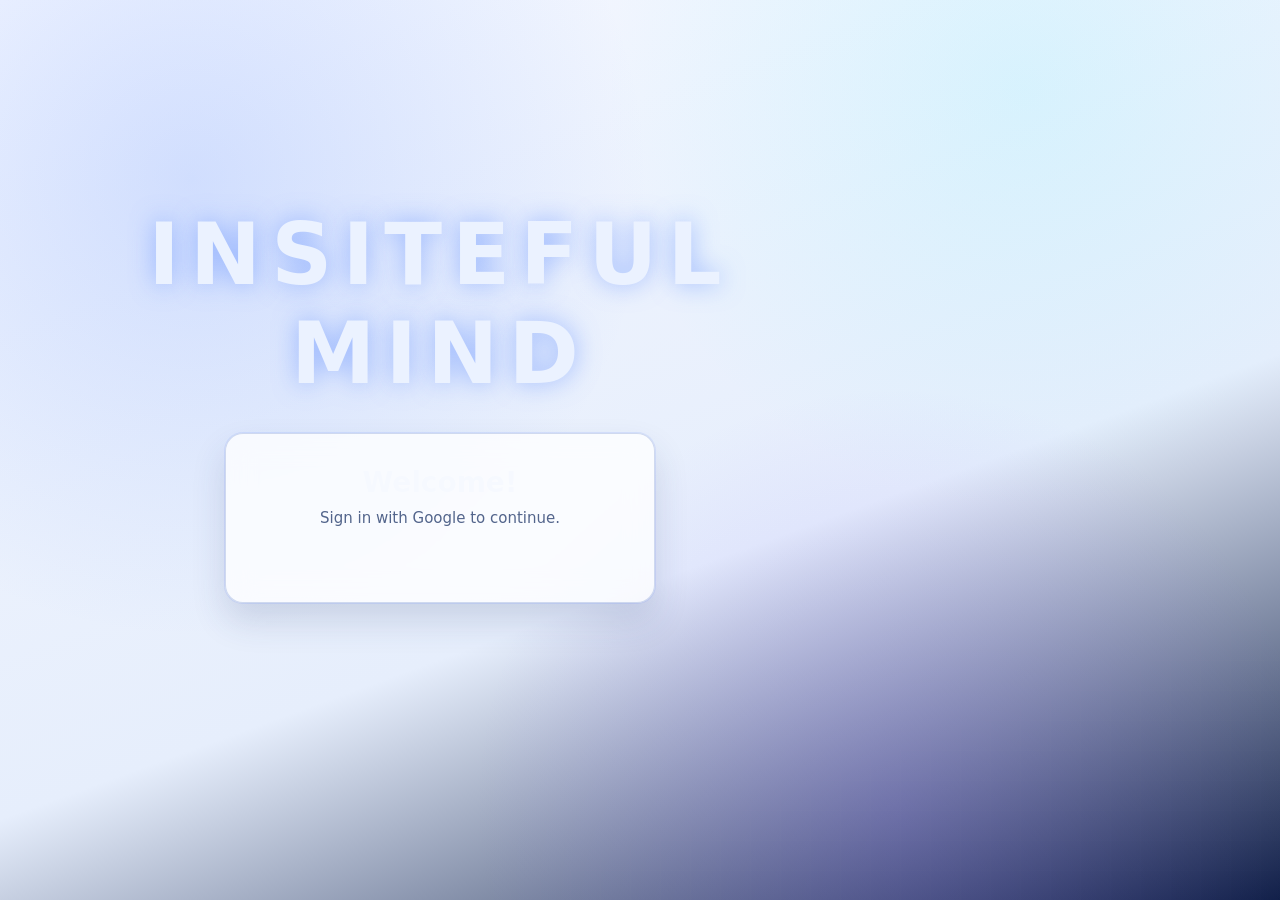
==== commit 02a3c05d: "Merge branch 'more-themes'" ====
--- a/check-in.html
+++ b/check-in.html
@@ -1,8 +1,10 @@
 <!doctype html>
 <!-- InSiteful Mind by Addison Thurston, David Pan, Kysen Krishnaswamy, and Prabhnoor Singh -->
+<!-- WIP -->
 <html lang="en">
 
 <head>
+    <!-- Meta tags, title, and link to stylesheet -->
     <meta charset="utf-8" />
     <meta name="viewport" content="width=device-width, initial-scale=1" />
     <title>InSiteful Mind - Check-In</title>
@@ -11,226 +13,42 @@
 </head>
 
 <body>
+    <script>
+        (async () => {
+            const sessionData = await globalThis.getSession?.();
+            if (!sessionData?.user) {
+                globalThis.location.href = "login.html";
+            }
+        })();
+    </script>
     <header class="top-bar">
         <a href="index.html" style="text-decoration:none;"><div class="insite-logo"> InSiteful Mind </div></a>
-        <nav class="wrap row" aria-label="Primary navigation">
-            <a href="journal.html"><button class="main-button"> Journal </button></a>
-            <a href="check-in.html"><button class="main-button"> Check-In </button></a>
-            <a href="three-word-reflection.html"><button class="main-button"> Three-Word </button></a>
-            <a href="trends.html"><button class="main-button"> Trends </button></a>
-        </nav>
+        <div class="top-bar-actions">
+            <!-- Navigation buttons -->
+            <nav class="wrap row" aria-label="Primary navigation">
+                <a href="journal.html"><button class="main-button"> Journal </button></a>
+                <a href="check-in.html"><button class="main-button"> Check-In </button></a>
+                <a href="three-word-reflection.html"><button class="main-button"> Three-Word </button></a>
+                <a href="trends.html"><button class="main-button"> Trends </button></a>
+            </nav>
+            <a class="settings-gear" href="settings.html" title="Settings" aria-label="Open settings">⚙</a>
+        </div>
     </header>
 
-    <main class="container container-top">
-        <div class="questionnaire-layout">
-            <section class="questionnaire-form-panel panel">
-                <p class="questionnaire-kicker">Guided Check-In</p>
-                <h1>Daily Questionnaire</h1>
-                <p class="panel-subtitle">Rate each area from 1 to 5 so you can track how things shift over time.</p>
-                <div id="questionnaire-list" class="questionnaire-list"></div>
-                <p id="questionnaire-error" class="questionnaire-error">Please answer all questions before saving.</p>
-                <div class="submit-row">
-                    <button class="main-button" id="questionnaire-save-btn" type="button" onclick="submitQuestionnaire()">Save Check-In</button>
-                    <button class="skip-link" id="questionnaire-refresh-btn" type="button" onclick="loadQuestionnaireHistory()">Refresh History</button>
-                </div>
-            </section>
-
-            <aside class="questionnaire-history-panel panel">
-                <div class="history-header">
-                    <h3>Recent Questionnaire Entries</h3>
-                    <p id="questionnaire-history-meta"></p>
-                </div>
-                <div id="questionnaire-history-list">
-                    <p class="history-status">Loading recent questionnaire entries...</p>
-                </div>
-            </aside>
-        </div>
+    <main class="container">
+        <!-- Placeholder for questionnaire -->
+        <section class="placeholder-shell panel">
+            <h1>Questionnaire Coming Soon</h1>
+            <p>
+                This page will host a guided daily questionnaire. For now, this placeholder is in place while
+                questionnaire prompts, scoring, and results flow are being designed.
+            </p>
+            <div class="button-row">
+                <a href="three-word-reflection.html"><button class="main-button">Go to Three-Word Reflection</button></a>
+                <a href="trends.html"><button class="main-button">View Trends Placeholder</button></a>
+            </div>
+        </section>
     </main>
-
-    <script type="module">
-        const sessionData = await globalThis.requireAuth();
-        if (!sessionData || !sessionData.user) {
-            throw new Error("Authentication required");
-        }
-
-        const QUESTIONS = [
-            { id: "mood",             label: "How would you rate your overall mood today?" },
-            { id: "sleep",            label: "How well have you been sleeping?" },
-            { id: "energy",           label: "How is your energy level?" },
-            { id: "calm",             label: "How calm and relaxed do you feel?" },
-            { id: "connection",       label: "How connected do you feel to others?" },
-            { id: "motivation",       label: "How motivated do you feel?" },
-            { id: "focus",            label: "How well are you able to focus?" },
-            { id: "responsibilities", label: "How well are you managing your daily responsibilities?" },
-            { id: "hope",             label: "How hopeful do you feel about the future?" },
-            { id: "anxiety_free",     label: "How free from worry or anxiety do you feel?" },
-            { id: "progress",         label: "How satisfied are you with your recent progress?" },
-            { id: "physical",         label: "How well are you taking care of your physical health?" },
-            { id: "grounded",         label: "How present and grounded do you feel?" },
-        ];
-        const SCALE_LABELS = { 1: "Very Low", 2: "Low", 3: "Moderate", 4: "Good", 5: "Great" };
-
-        let qResponses = {};
-        let questionnaireEntries = [];
-
-        function authHeaders() {
-            return {
-                "Content-Type": "application/json",
-            };
-        }
-
-        function escapeHtml(value) {
-            return String(value)
-                .replaceAll("&", "&amp;")
-                .replaceAll("<", "&lt;")
-                .replaceAll(">", "&gt;")
-                .replaceAll('"', "&quot;")
-                .replaceAll("'", "&#39;");
-        }
-
-        function formatDate(msTimestamp) {
-            const date = new Date(msTimestamp);
-            if (Number.isNaN(date.getTime())) return "Unknown date";
-            return date.toLocaleString();
-        }
-
-        function averageScore(responses) {
-            const values = Object.values(responses || {}).filter((value) => typeof value === "number");
-            if (!values.length) return "0.0";
-            return (values.reduce((sum, value) => sum + value, 0) / values.length).toFixed(1);
-        }
-
-        function renderQuestionnaire() {
-            const list = document.getElementById("questionnaire-list");
-            list.innerHTML = QUESTIONS.map((question, index) => `
-                <article class="questionnaire-question">
-                    <div class="questionnaire-question-header">
-                        <span class="questionnaire-question-number">${index + 1}</span>
-                        <p>${question.label}</p>
-                    </div>
-                    <div class="questionnaire-scale">
-                        ${[1, 2, 3, 4, 5].map((value) => `
-                            <button
-                                type="button"
-                                class="questionnaire-option ${qResponses[question.id] === value ? "is-selected" : ""}"
-                                onclick="selectResponse('${question.id}', ${value})"
-                            >
-                                <span class="questionnaire-option-value">${value}</span>
-                                <span class="questionnaire-option-label">${SCALE_LABELS[value]}</span>
-                            </button>
-                        `).join("")}
-                    </div>
-                </article>
-            `).join("");
-        }
-
-        function renderQuestionnaireHistory() {
-            const meta = document.getElementById("questionnaire-history-meta");
-            const list = document.getElementById("questionnaire-history-list");
-
-            meta.textContent = questionnaireEntries.length ? `${questionnaireEntries.length} recent entries loaded` : "";
-            if (!questionnaireEntries.length) {
-                list.innerHTML = `<p class="history-status">No questionnaire history yet.</p>`;
-                return;
-            }
-
-            list.innerHTML = questionnaireEntries.map((entry) => `
-                <article class="history-item questionnaire-history-item">
-                    <div class="history-row">
-                        <strong>Average ${escapeHtml(averageScore(entry.responses))} / 5</strong>
-                        <span class="history-date">${escapeHtml(formatDate(entry.timestamp))}</span>
-                    </div>
-                    <div class="questionnaire-entry-grid">
-                        ${QUESTIONS.map((question) => {
-                            const value = entry.responses?.[question.id];
-                            return `
-                                <div class="questionnaire-metric">
-                                    <span class="questionnaire-metric-label">${escapeHtml(question.label)}</span>
-                                    <strong>${value ?? "-"}</strong>
-                                </div>
-                            `;
-                        }).join("")}
-                    </div>
-                </article>
-            `).join("");
-        }
-
-        async function loadQuestionnaireHistory() {
-            const refreshBtn = document.getElementById("questionnaire-refresh-btn");
-            const list = document.getElementById("questionnaire-history-list");
-            refreshBtn.disabled = true;
-            list.innerHTML = `<p class="history-status">Loading recent questionnaire entries...</p>`;
-
-            try {
-                const res = await fetch("/api/questionnaire", {
-                    method: "GET",
-                    headers: authHeaders(),
-                });
-                if (res.status === 401) {
-                    globalThis.location.href = "login.html";
-                    return;
-                }
-                if (!res.ok) {
-                    throw new Error("Failed to load questionnaire history");
-                }
-
-                const raw = await res.json();
-                questionnaireEntries = Array.isArray(raw) ? raw : [];
-                renderQuestionnaireHistory();
-            } catch {
-                questionnaireEntries = [];
-                list.innerHTML = `<p class="history-status">Could not load questionnaire history right now.</p>`;
-            } finally {
-                refreshBtn.disabled = false;
-            }
-        }
-
-        async function submitQuestionnaire() {
-            if (QUESTIONS.some((question) => !(question.id in qResponses))) {
-                document.getElementById("questionnaire-error").style.display = "block";
-                return;
-            }
-
-            const btn = document.getElementById("questionnaire-save-btn");
-            btn.disabled = true;
-            btn.textContent = "Saving...";
-
-            try {
-                const res = await fetch("/api/questionnaire", {
-                    method: "POST",
-                    headers: authHeaders(),
-                    body: JSON.stringify({ responses: qResponses }),
-                });
-                if (!res.ok) {
-                    throw new Error("Failed to save questionnaire");
-                }
-
-                qResponses = {};
-                document.getElementById("questionnaire-error").style.display = "none";
-                renderQuestionnaire();
-                await loadQuestionnaireHistory();
-            } catch {
-                document.getElementById("questionnaire-error").textContent = "Could not save your check-in right now. Please try again.";
-                document.getElementById("questionnaire-error").style.display = "block";
-            } finally {
-                btn.disabled = false;
-                btn.textContent = "Save Check-In";
-            }
-        }
-
-        function selectResponse(questionId, value) {
-            qResponses[questionId] = value;
-            document.getElementById("questionnaire-error").style.display = "none";
-            renderQuestionnaire();
-        }
-
-        renderQuestionnaire();
-        await loadQuestionnaireHistory();
-
-        window.selectResponse = selectResponse;
-        window.submitQuestionnaire = submitQuestionnaire;
-        window.loadQuestionnaireHistory = loadQuestionnaireHistory;
-    </script>
 </body>
 
-</html>
+</html>
--- a/styles.css
+++ b/styles.css
@@ -17,6 +17,12 @@
     --muted: #9cb0d2;
     --danger: #ff5f7a;
     --glow: 0 0 0 1px rgba(111, 144, 255, 0.22), 0 20px 40px rgba(4, 8, 20, 0.55);
+    --header-bg: rgba(8, 13, 29, 0.78);
+    --control-bg: rgba(8, 14, 31, 0.62);
+    --control-bg-soft: rgba(8, 14, 31, 0.45);
+    --control-text: var(--text);
+    --control-placeholder: var(--muted);
+    --date-color-scheme: dark;
 }
 
 body {
@@ -32,6 +38,130 @@
     min-height: 100vh;
 }
 
+:root[data-theme="light"] {
+    --bg-1: #f5f8ff;
+    --bg-2: #e6eefc;
+    --surface: rgba(255, 255, 255, 0.78);
+    --surface-strong: rgba(246, 250, 255, 0.95);
+    --surface-elevated: rgba(238, 245, 255, 0.94);
+    --line: rgba(126, 152, 208, 0.35);
+    --primary: #3f6df2;
+    --primary-dark: #2e57cf;
+    --accent: #2d9fb8;
+    --text: #18233f;
+    --muted: #53658c;
+    --danger: #d63f6a;
+    --glow: 0 0 0 1px rgba(111, 144, 255, 0.16), 0 18px 34px rgba(43, 65, 115, 0.16);
+    --header-bg: rgba(248, 252, 255, 0.88);
+    --control-bg: rgba(236, 243, 255, 0.86);
+    --control-bg-soft: rgba(231, 239, 255, 0.82);
+    --control-text: #1b2948;
+    --control-placeholder: #5a6d96;
+    --date-color-scheme: light;
+    background:
+        radial-gradient(circle at 18% 18%, rgba(95, 140, 255, 0.18), transparent 36%),
+        radial-gradient(circle at 78% 6%, rgba(103, 240, 255, 0.14), transparent 30%),
+        radial-gradient(circle at 75% 92%, rgba(160, 124, 255, 0.16), transparent 34%),
+        linear-gradient(160deg, var(--bg-1), var(--bg-2) 60%, #dfe9fc);
+}
+
+:root[data-theme="dark"] {
+    --bg-1: #050816;
+    --bg-2: #0b1430;
+    --surface: rgba(15, 24, 51, 0.72);
+    --surface-strong: rgba(12, 19, 40, 0.88);
+    --surface-elevated: rgba(22, 34, 72, 0.86);
+    --line: rgba(140, 179, 255, 0.28);
+    --primary: #5f8cff;
+    --primary-dark: #3f6df2;
+    --accent: #67f0ff;
+    --text: #e9f0ff;
+    --muted: #9cb0d2;
+    --danger: #ff5f7a;
+    --header-bg: rgba(8, 13, 29, 0.78);
+    --control-bg: rgba(8, 14, 31, 0.62);
+    --control-bg-soft: rgba(8, 14, 31, 0.45);
+    --control-text: #e9f0ff;
+    --control-placeholder: #9cb0d2;
+    --date-color-scheme: dark;
+}
+
+:root[data-theme="meadow"] {
+    --bg-1: #edf8ef;
+    --bg-2: #d8f1df;
+    --surface: rgba(248, 255, 248, 0.78);
+    --surface-strong: rgba(241, 252, 243, 0.95);
+    --surface-elevated: rgba(231, 247, 235, 0.94);
+    --line: rgba(104, 176, 128, 0.34);
+    --primary: #3ea56a;
+    --primary-dark: #2d7e50;
+    --accent: #2f9f73;
+    --text: #163428;
+    --muted: #4f7e67;
+    --danger: #d05074;
+    --glow: 0 0 0 1px rgba(72, 150, 103, 0.16), 0 18px 34px rgba(31, 84, 54, 0.18);
+    --header-bg: rgba(240, 250, 243, 0.9);
+    --control-bg: rgba(230, 246, 235, 0.86);
+    --control-bg-soft: rgba(222, 242, 229, 0.82);
+    --control-text: #173929;
+    --control-placeholder: #4f7e67;
+    --date-color-scheme: light;
+    background:
+        linear-gradient(rgba(237, 250, 240, 0.78), rgba(231, 247, 235, 0.84)),
+        var(--theme-image, url("assets/theme-meadow-placeholder.jpg")),
+        linear-gradient(160deg, var(--bg-1), var(--bg-2));
+    background-size: cover;
+    background-position: center;
+}
+
+:root[data-theme="forest"] {
+    --bg-1: #08130f;
+    --bg-2: #112721;
+    --surface: rgba(12, 32, 26, 0.78);
+    --surface-strong: rgba(9, 24, 19, 0.9);
+    --surface-elevated: rgba(18, 44, 34, 0.88);
+    --line: rgba(95, 167, 133, 0.32);
+    --primary: #4bb08a;
+    --primary-dark: #2d7f62;
+    --accent: #83e3c2;
+    --text: #e7fff7;
+    --muted: #9ec7bb;
+    --danger: #ff8ca9;
+    --header-bg: rgba(9, 23, 19, 0.84);
+    --control-bg: rgba(11, 31, 25, 0.74);
+    --control-bg-soft: rgba(14, 35, 28, 0.66);
+    --control-text: #e7fff7;
+    --control-placeholder: #9ec7bb;
+    --date-color-scheme: dark;
+    background:
+        linear-gradient(rgba(4, 12, 9, 0.7), rgba(4, 12, 9, 0.75)),
+        var(--theme-image, url("assets/theme-forest-placeholder.jpg")),
+        linear-gradient(160deg, var(--bg-1), var(--bg-2));
+    background-size: cover;
+    background-position: center;
+}
+
+:root[data-theme="twilight"] {
+    --bg-1: #1a0b30;
+    --bg-2: #311347;
+    --surface: rgba(35, 18, 54, 0.75);
+    --surface-strong: rgba(28, 13, 44, 0.9);
+    --surface-elevated: rgba(47, 24, 70, 0.88);
+    --line: rgba(184, 141, 255, 0.34);
+    --primary: #be8dff;
+    --primary-dark: #8f59dd;
+    --accent: #ff9fdd;
+    --text: #f5ebff;
+    --muted: #ccb2ec;
+    --danger: #ff7ca3;
+    --header-bg: rgba(30, 14, 46, 0.82);
+    --control-bg: rgba(34, 17, 52, 0.74);
+    --control-bg-soft: rgba(37, 19, 57, 0.64);
+    --control-text: #f5ebff;
+    --control-placeholder: #ccb2ec;
+    --date-color-scheme: dark;
+}
+
 body::before {
     content: "";
     position: fixed;
@@ -61,7 +191,7 @@
     justify-content: space-between;
     gap: 18px;
     padding: 18px 32px;
-    background: rgba(8, 13, 29, 0.78);
+    background: var(--header-bg);
     border-bottom: 1px solid var(--line);
     backdrop-filter: blur(12px);
     position: sticky;
@@ -88,6 +218,36 @@
 
 .top-bar a {
     text-decoration: none;
+}
+
+.top-bar-actions {
+    display: flex;
+    align-items: center;
+    gap: 12px;
+}
+
+.settings-gear {
+    width: 40px;
+    height: 40px;
+    border-radius: 999px;
+    border: 1px solid var(--line);
+    display: inline-flex;
+    align-items: center;
+    justify-content: center;
+    text-decoration: none;
+    font-size: 20px;
+    color: var(--text);
+    background: var(--control-bg);
+    box-shadow: 0 8px 20px rgba(0, 0, 0, 0.18);
+    transition: transform 0.16s ease, border-color 0.2s ease, background-color 0.2s ease;
+}
+
+.settings-gear:hover,
+.settings-gear:focus-visible {
+    transform: translateY(-1px) rotate(12deg);
+    border-color: var(--primary);
+    background: rgba(95, 140, 255, 0.18);
+    outline: none;
 }
 
 .main-button,
@@ -122,6 +282,21 @@
     cursor: not-allowed;
 }
 
+:root[data-theme="light"] .insite-logo,
+:root[data-theme="meadow"] .insite-logo {
+    color: var(--text);
+}
+
+:root[data-theme="light"] header.top-bar,
+:root[data-theme="meadow"] header.top-bar {
+    background: rgba(248, 252, 255, 0.88);
+}
+
+:root[data-theme="light"] .settings-gear,
+:root[data-theme="meadow"] .settings-gear {
+    background: var(--control-bg);
+}
+
 .login-grid {
     display: grid;
     gap: 30px;
@@ -218,160 +393,6 @@
     line-height: 1.65;
 }
 
-.questionnaire-layout {
-    width: min(1140px, 100%);
-    display: grid;
-    grid-template-columns: minmax(0, 1.2fr) minmax(320px, 0.8fr);
-    gap: 24px;
-    align-items: start;
-}
-
-.questionnaire-form-panel,
-.questionnaire-history-panel {
-    padding: 24px;
-}
-
-.questionnaire-kicker {
-    margin: 0 0 8px;
-    color: var(--accent);
-    font-size: 11px;
-    letter-spacing: 0.12em;
-    text-transform: uppercase;
-    font-weight: 700;
-}
-
-.questionnaire-form-panel h1 {
-    margin: 0 0 10px;
-    font-size: clamp(1.7rem, 3vw, 2.2rem);
-}
-
-.questionnaire-list {
-    display: flex;
-    flex-direction: column;
-    gap: 16px;
-}
-
-.questionnaire-question {
-    padding: 18px;
-    border-radius: 16px;
-    border: 1px solid var(--line);
-    background: rgba(8, 14, 31, 0.46);
-}
-
-.questionnaire-question-header {
-    display: flex;
-    gap: 12px;
-    align-items: flex-start;
-    margin-bottom: 14px;
-}
-
-.questionnaire-question-header p {
-    margin: 0;
-    font-size: 15px;
-    line-height: 1.55;
-}
-
-.questionnaire-question-number {
-    display: inline-flex;
-    align-items: center;
-    justify-content: center;
-    width: 28px;
-    height: 28px;
-    border-radius: 999px;
-    background: rgba(95, 140, 255, 0.18);
-    color: #ffffff;
-    font-size: 13px;
-    font-weight: 700;
-    flex: 0 0 auto;
-}
-
-.questionnaire-scale {
-    display: grid;
-    grid-template-columns: repeat(5, minmax(0, 1fr));
-    gap: 8px;
-}
-
-.questionnaire-option {
-    border: 1.5px solid var(--line);
-    border-radius: 12px;
-    padding: 12px 8px;
-    background: rgba(8, 14, 31, 0.35);
-    color: var(--muted);
-    cursor: pointer;
-    display: flex;
-    flex-direction: column;
-    gap: 4px;
-    align-items: center;
-    transition: border-color 0.16s ease, background-color 0.16s ease, transform 0.16s ease;
-}
-
-.questionnaire-option:hover {
-    border-color: var(--primary);
-    transform: translateY(-1px);
-}
-
-.questionnaire-option.is-selected {
-    background: linear-gradient(135deg, var(--primary), var(--primary-dark));
-    border-color: var(--primary);
-    color: #ffffff;
-}
-
-.questionnaire-option-value {
-    font-size: 18px;
-    font-weight: 700;
-}
-
-.questionnaire-option-label {
-    font-size: 11px;
-}
-
-.questionnaire-error {
-    display: none;
-    margin: 14px 0 0;
-    color: var(--danger);
-    font-size: 13px;
-}
-
-.questionnaire-history-panel .history-header {
-    margin-bottom: 16px;
-}
-
-.questionnaire-history-panel .history-header h3 {
-    margin: 0 0 6px;
-}
-
-.questionnaire-history-item {
-    padding: 16px;
-}
-
-.questionnaire-entry-grid {
-    display: grid;
-    grid-template-columns: repeat(2, minmax(0, 1fr));
-    gap: 10px;
-    margin-top: 14px;
-}
-
-.questionnaire-metric {
-    padding: 10px 12px;
-    border-radius: 12px;
-    background: rgba(255, 255, 255, 0.03);
-    border: 1px solid rgba(140, 179, 255, 0.15);
-}
-
-.questionnaire-metric-label {
-    display: block;
-    margin-bottom: 6px;
-    color: var(--muted);
-    font-size: 12px;
-    line-height: 1.45;
-}
-
-@media (max-width: 900px) {
-    .questionnaire-layout {
-        grid-template-columns: 1fr;
-    }
-}
-
 .button-row {
     margin-top: 20px;
     display: flex;
@@ -384,7 +405,7 @@
     padding: 28px 26px;
     border-radius: 18px;
     border: 1px solid var(--line);
-    background: rgba(8, 14, 31, 0.62);
+    background: var(--control-bg);
 }
 
 .mood-page {
@@ -437,7 +458,7 @@
     line-height: 1;
     border-radius: 999px;
     border: 1px solid var(--line);
-    background: rgba(10, 18, 38, 0.9);
+    background: var(--control-bg);
     box-shadow: 0 6px 14px rgba(0, 0, 0, 0.28);
     white-space: nowrap;
     z-index: 2;
@@ -554,7 +575,7 @@
     padding: 6px 14px;
     border-radius: 20px;
     border: 1px solid var(--line);
-    background: rgba(8, 14, 31, 0.45);
+    background: var(--control-bg-soft);
     color: var(--muted);
     cursor: pointer;
     font-size: 13px;
@@ -577,8 +598,8 @@
     padding: 8px 14px;
     border-radius: 18px;
     border: 1px solid var(--line);
-    background: rgba(8, 14, 31, 0.45);
-    color: #dbe6ff;
+    background: var(--control-bg-soft);
+    color: var(--control-text);
     font-size: 14px;
     cursor: pointer;
 }
@@ -605,8 +626,12 @@
     border: 1px solid var(--line);
     border-radius: 10px;
     padding: 10px 12px;
-    background: rgba(8, 14, 31, 0.62);
-    color: var(--text);
+    background: var(--control-bg);
+    color: var(--control-text);
+}
+
+.custom-word-row input::placeholder {
+    color: var(--control-placeholder);
 }
 
 .custom-word-row input:focus {
@@ -787,14 +812,6 @@
         flex-direction: column;
         align-items: stretch;
     }
-
-    .questionnaire-scale {
-        grid-template-columns: repeat(2, minmax(0, 1fr));
-    }
-
-    .questionnaire-entry-grid {
-        grid-template-columns: 1fr;
-    }
 }
 
 .journal-layout {
@@ -806,33 +823,18 @@
     max-width: 1040px;
 }
 
-.journal-sidebar {
-    display: flex;
-    flex-direction: column;
-    gap: 24px;
-}
-
 .entry-form {
     padding: 24px;
 }
 
 .entry-form h2,
-.entries-panel h2,
-.gemini-drawer h2 {
+.entries-panel h2 {
     margin: 0 0 16px;
     font-size: 18px;
 }
 
-.panel-subtitle {
-    margin: -6px 0 16px;
-    color: var(--muted);
-    font-size: 14px;
-    line-height: 1.55;
-}
-
 .entry-form input,
 .entry-form textarea,
-.gemini-drawer textarea,
 .username-card input {
     width: 100%;
     border: 1px solid var(--line);
@@ -840,8 +842,8 @@
     padding: 11px 14px;
     font-size: 14px;
     font-family: inherit;
-    color: var(--text);
-    background: rgba(8, 14, 31, 0.62);
+    color: var(--control-text);
+    background: var(--control-bg);
     box-sizing: border-box;
     margin-bottom: 12px;
     resize: vertical;
@@ -853,176 +855,25 @@
 
 .entry-form input:focus,
 .entry-form textarea:focus,
-.gemini-drawer textarea:focus,
 .username-card input:focus {
     outline: none;
     border-color: var(--primary);
     box-shadow: 0 0 0 4px rgba(95, 140, 255, 0.18);
 }
 
+.entry-form input::placeholder,
+.entry-form textarea::placeholder,
+.username-card input::placeholder,
+.search-bar-row input[type="text"]::placeholder {
+    color: var(--control-placeholder);
+}
+
 .full-width {
     width: 100%;
 }
 
 .entries-panel {
     padding: 24px;
-}
-
-.ai-response-shell {
-    margin-top: 16px;
-    padding: 16px 18px;
-    border-radius: 14px;
-    border: 1px solid var(--line);
-    background: rgba(8, 14, 31, 0.55);
-}
-
-.ai-response-placeholder,
-.ai-response-text,
-.ai-response-error {
-    margin: 0;
-    font-size: 14px;
-    line-height: 1.65;
-}
-
-.ai-response-placeholder {
-    color: var(--muted);
-}
-
-.ai-response-text {
-    color: #d7e3ff;
-    white-space: pre-wrap;
-}
-
-.ai-response-error {
-    color: #ffd7dd;
-}
-
-.gemini-tab {
-    position: fixed;
-    top: 152px;
-    right: 0;
-    z-index: 42;
-    display: inline-flex;
-    justify-content: center;
-    align-items: center;
-    gap: 12px;
-    min-width: 72px;
-    padding: 18px 16px 18px 18px;
-    border: 1px solid rgba(103, 240, 255, 0.35);
-    border-right: none;
-    border-radius: 18px 0 0 18px;
-    background: linear-gradient(180deg, rgba(14, 24, 53, 0.96), rgba(34, 76, 168, 0.92));
-    color: #ffffff;
-    box-shadow: 0 18px 32px rgba(4, 10, 28, 0.42);
-    cursor: pointer;
-    transition: transform 0.22s ease, box-shadow 0.22s ease, right 0.28s ease;
-}
-
-.gemini-tab:hover {
-    transform: translateX(-3px);
-    box-shadow: 0 20px 34px rgba(4, 10, 28, 0.5);
-}
-
-.gemini-tab-label {
-    writing-mode: vertical-rl;
-    transform: rotate(180deg);
-    text-transform: uppercase;
-    letter-spacing: 0.14em;
-    font-size: 12px;
-    line-height: 1.2;
-    font-weight: 700;
-}
-
-.gemini-tab-dot {
-    width: 8px;
-    height: 8px;
-    border-radius: 999px;
-    background: var(--accent);
-    box-shadow: 0 0 14px rgba(103, 240, 255, 0.9);
-}
-
-.gemini-backdrop {
-    position: fixed;
-    inset: 0;
-    z-index: 39;
-    background: rgba(2, 7, 17, 0.44);
-    backdrop-filter: blur(2px);
-    opacity: 0;
-    pointer-events: none;
-    transition: opacity 0.24s ease;
-}
-
-.gemini-drawer {
-    position: fixed;
-    top: 98px;
-    right: 18px;
-    bottom: 18px;
-    z-index: 40;
-    width: min(420px, calc(100vw - 32px));
-    padding: 24px;
-    display: flex;
-    flex-direction: column;
-    overflow-y: auto;
-    opacity: 0;
-    pointer-events: none;
-    transform: translateX(calc(100% + 28px));
-    transition: transform 0.28s ease, opacity 0.22s ease;
-}
-
-.gemini-drawer textarea {
-    min-height: 132px;
-    margin-bottom: 12px;
-    resize: vertical;
-}
-
-.gemini-drawer-header {
-    display: flex;
-    align-items: flex-start;
-    justify-content: space-between;
-    gap: 16px;
-}
-
-.gemini-kicker {
-    margin: 0 0 6px;
-    color: var(--accent);
-    font-size: 11px;
-    letter-spacing: 0.12em;
-    text-transform: uppercase;
-    font-weight: 700;
-}
-
-.gemini-close {
-    border: 1px solid transparent;
-    border-radius: 10px;
-    background: rgba(8, 14, 31, 0.5);
-    color: var(--muted);
-    width: 36px;
-    height: 36px;
-    font-size: 22px;
-    line-height: 1;
-    cursor: pointer;
-    transition: background-color 0.18s ease, color 0.18s ease, border-color 0.18s ease;
-}
-
-.gemini-close:hover {
-    color: #ffffff;
-    background: rgba(95, 140, 255, 0.18);
-    border-color: rgba(95, 140, 255, 0.28);
-}
-
-body.gemini-open .gemini-backdrop {
-    opacity: 1;
-    pointer-events: auto;
-}
-
-body.gemini-open .gemini-drawer {
-    opacity: 1;
-    pointer-events: auto;
-    transform: translateX(0);
-}
-
-body.gemini-open .gemini-tab {
-    right: calc(min(420px, calc(100vw - 32px)) + 18px);
 }
 
 .entries-list {
@@ -1067,7 +918,7 @@
     margin: 0;
     font-size: 14px;
     line-height: 1.65;
-    color: #d7e3ff;
+    color: var(--text);
     white-space: pre-wrap;
 }
 
@@ -1102,8 +953,8 @@
     padding: 9px 14px;
     font-size: 14px;
     font-family: inherit;
-    color: var(--text);
-    background: rgba(8, 14, 31, 0.62);
+    color: var(--control-text);
+    background: var(--control-bg);
     box-sizing: border-box;
 }
 
@@ -1126,9 +977,9 @@
     padding: 7px 10px;
     font-size: 13px;
     font-family: inherit;
-    color: var(--text);
-    background: rgba(8, 14, 31, 0.62);
-    color-scheme: dark;
+    color: var(--control-text);
+    background: var(--control-bg);
+    color-scheme: var(--date-color-scheme);
 }
 
 .date-filter-row input[type="date"]:focus {
@@ -1181,6 +1032,95 @@
     color: var(--muted);
     font-size: 14px;
     margin: 0 0 20px;
+}
+
+.settings-shell {
+    width: min(920px, 100%);
+    padding: 30px;
+}
+
+.settings-shell h1 {
+    margin: 0 0 8px;
+    font-size: clamp(1.7rem, 4vw, 2.4rem);
+}
+
+.settings-shell p {
+    margin: 0;
+    color: var(--muted);
+    line-height: 1.65;
+}
+
+.theme-grid {
+    margin-top: 24px;
+    display: grid;
+    grid-template-columns: repeat(2, minmax(0, 1fr));
+    gap: 16px;
+}
+
+.theme-option {
+    border: 1px solid var(--line);
+    border-radius: 16px;
+    padding: 18px;
+    text-align: left;
+    color: var(--text);
+    background: var(--control-bg-soft);
+    cursor: pointer;
+    transition: border-color 0.2s ease, transform 0.16s ease;
+}
+
+.theme-option:hover {
+    transform: translateY(-1px);
+    border-color: var(--primary);
+}
+
+.theme-option.active {
+    border-color: var(--primary);
+    box-shadow: 0 0 0 1px rgba(95, 140, 255, 0.32) inset;
+}
+
+.theme-swatch {
+    height: 84px;
+    border-radius: 12px;
+    border: 1px solid rgba(255, 255, 255, 0.16);
+    margin-bottom: 12px;
+}
+
+.theme-option h3 {
+    margin: 0 0 6px;
+}
+
+.theme-option p {
+    font-size: 13px;
+}
+
+.swatch-light {
+    background: linear-gradient(135deg, #f8fbff, #eaf2ff, #dfe9fc);
+}
+
+.swatch-dark {
+    background: linear-gradient(135deg, #5f8cff, #67f0ff, #8f59dd);
+}
+
+.swatch-meadow {
+    background:
+        linear-gradient(rgba(236, 249, 239, 0.62), rgba(227, 245, 233, 0.7)),
+        url("assets/theme-meadow-placeholder.jpg"),
+        linear-gradient(140deg, #9be2b6, #4c9f73);
+    background-size: cover;
+    background-position: center;
+}
+
+.swatch-forest {
+    background:
+        linear-gradient(rgba(8, 16, 12, 0.5), rgba(8, 16, 12, 0.6)),
+        url("assets/theme-forest-placeholder.jpg"),
+        linear-gradient(140deg, #3f9072, #173428);
+    background-size: cover;
+    background-position: center;
+}
+
+.swatch-twilight {
+    background: linear-gradient(140deg, #be8dff, #8f59dd, #ff9fdd);
 }
 
 @media (max-width: 800px) {
@@ -1193,6 +1133,10 @@
     .top-bar .row {
         justify-content: center;
     }
+
+    .top-bar-actions {
+        justify-content: center;
+    }
 }
 
 @media (max-width: 640px) {
@@ -1200,44 +1144,11 @@
         padding: 24px 14px 40px;
     }
 
-    .questionnaire-layout {
-        grid-template-columns: 1fr;
-    }
-
     .journal-layout {
         grid-template-columns: 1fr;
     }
 
-    .gemini-tab {
-        top: auto;
-        right: 16px;
-        bottom: 18px;
-        min-width: 0;
-        border-right: 1px solid rgba(103, 240, 255, 0.35);
-        border-radius: 999px;
-        padding: 12px 16px;
+    .theme-grid {
+        grid-template-columns: 1fr;
     }
-
-    .gemini-tab:hover {
-        transform: translateY(-2px);
-    }
-
-    .gemini-tab-label {
-        writing-mode: initial;
-        transform: none;
-        font-size: 12px;
-    }
-
-    .gemini-drawer {
-        top: auto;
-        right: 14px;
-        bottom: 72px;
-        left: 14px;
-        width: auto;
-        max-height: calc(100vh - 128px);
-    }
-
-    body.gemini-open .gemini-tab {
-        right: 16px;
-    }
-}
+}
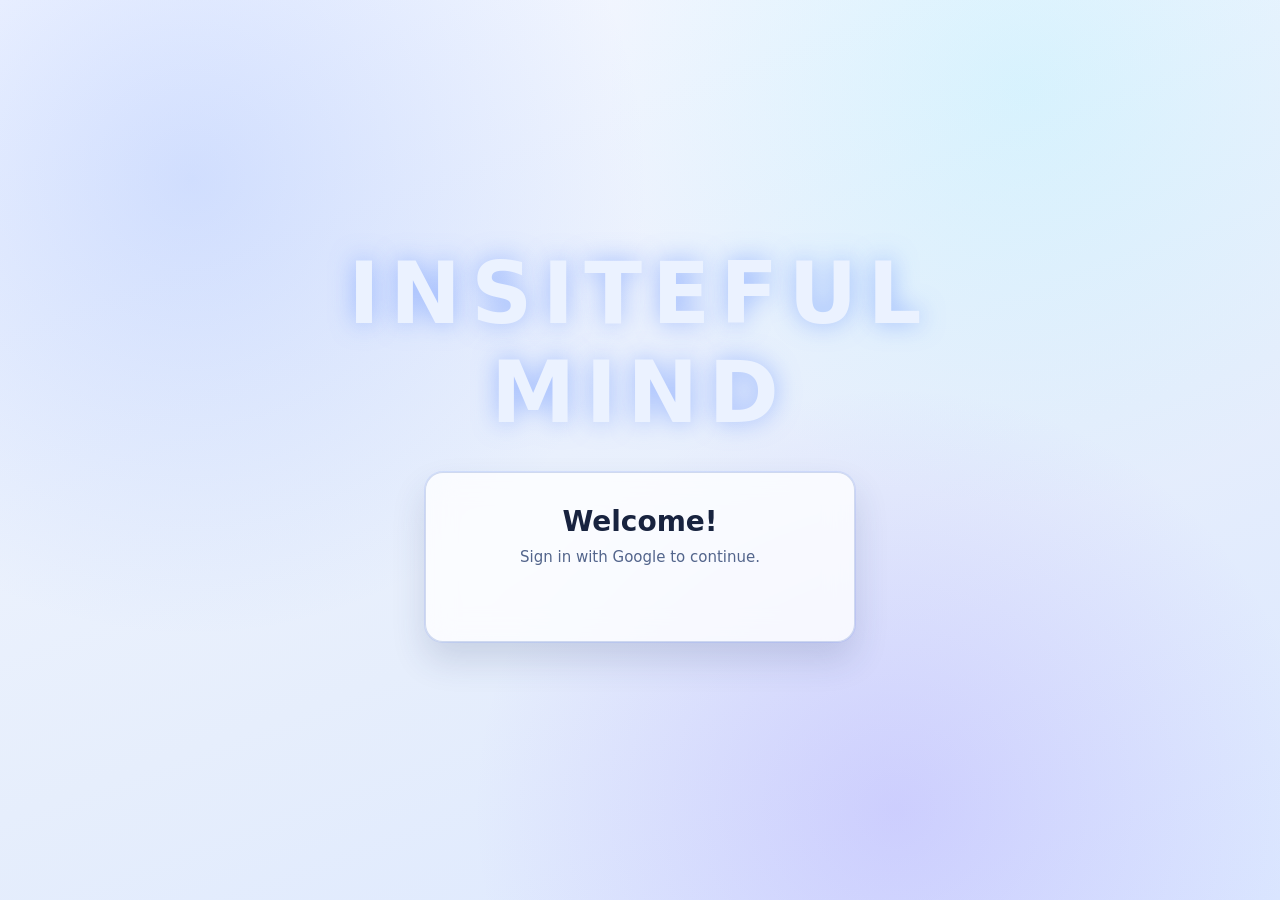
==== commit 92ec4ffc: "added favicon" ====
--- a/check-in.html
+++ b/check-in.html
@@ -1,26 +1,18 @@
 <!doctype html>
 <!-- InSiteful Mind by Addison Thurston, David Pan, Kysen Krishnaswamy, and Prabhnoor Singh -->
-<!-- WIP -->
 <html lang="en">
 
 <head>
-    <!-- Meta tags, title, and link to stylesheet -->
     <meta charset="utf-8" />
     <meta name="viewport" content="width=device-width, initial-scale=1" />
     <title>InSiteful Mind - Check-In</title>
+    <link rel="icon" href="favicon.svg" type="image/svg+xml" />
+    <script src="theme-early.js"></script>
     <link rel="stylesheet" href="styles.css" />
     <script src="app.js"></script>
 </head>
 
 <body>
-    <script>
-        (async () => {
-            const sessionData = await globalThis.getSession?.();
-            if (!sessionData?.user) {
-                globalThis.location.href = "login.html";
-            }
-        })();
-    </script>
     <header class="top-bar">
         <a href="index.html" style="text-decoration:none;"><div class="insite-logo"> InSiteful Mind </div></a>
         <div class="top-bar-actions">
@@ -35,20 +27,216 @@
         </div>
     </header>
 
-    <main class="container">
-        <!-- Placeholder for questionnaire -->
-        <section class="placeholder-shell panel">
-            <h1>Questionnaire Coming Soon</h1>
-            <p>
-                This page will host a guided daily questionnaire. For now, this placeholder is in place while
-                questionnaire prompts, scoring, and results flow are being designed.
-            </p>
-            <div class="button-row">
-                <a href="three-word-reflection.html"><button class="main-button">Go to Three-Word Reflection</button></a>
-                <a href="trends.html"><button class="main-button">View Trends Placeholder</button></a>
-            </div>
-        </section>
+    <main class="container container-top">
+        <div class="questionnaire-layout">
+            <section class="questionnaire-form-panel panel">
+                <p class="questionnaire-kicker">Guided Check-In</p>
+                <h1>Daily Questionnaire</h1>
+                <p class="panel-subtitle">Rate each area from 1 to 5 so you can track how things shift over time.</p>
+                <div id="questionnaire-list" class="questionnaire-list"></div>
+                <p id="questionnaire-error" class="questionnaire-error">Please answer all questions before saving.</p>
+                <div class="submit-row">
+                    <button class="main-button" id="questionnaire-save-btn" type="button" onclick="submitQuestionnaire()">Save Check-In</button>
+                    <button class="skip-link" id="questionnaire-refresh-btn" type="button" onclick="loadQuestionnaireHistory()">Refresh History</button>
+                </div>
+            </section>
+
+            <aside class="questionnaire-history-panel panel">
+                <div class="history-header">
+                    <h3>Recent Questionnaire Entries</h3>
+                    <p id="questionnaire-history-meta"></p>
+                </div>
+                <div id="questionnaire-history-list">
+                    <p class="history-status">Loading recent questionnaire entries...</p>
+                </div>
+            </aside>
+        </div>
     </main>
+
+    <script type="module">
+        const sessionData = await globalThis.requireAuth();
+        if (!sessionData || !sessionData.user) {
+            throw new Error("Authentication required");
+        }
+
+        const QUESTIONS = [
+            { id: "mood",             label: "How would you rate your overall mood today?" },
+            { id: "sleep",            label: "How well have you been sleeping?" },
+            { id: "energy",           label: "How is your energy level?" },
+            { id: "calm",             label: "How calm and relaxed do you feel?" },
+            { id: "connection",       label: "How connected do you feel to others?" },
+            { id: "motivation",       label: "How motivated do you feel?" },
+            { id: "focus",            label: "How well are you able to focus?" },
+            { id: "responsibilities", label: "How well are you managing your daily responsibilities?" },
+            { id: "hope",             label: "How hopeful do you feel about the future?" },
+            { id: "anxiety_free",     label: "How free from worry or anxiety do you feel?" },
+            { id: "progress",         label: "How satisfied are you with your recent progress?" },
+            { id: "physical",         label: "How well are you taking care of your physical health?" },
+            { id: "grounded",         label: "How present and grounded do you feel?" },
+        ];
+        const SCALE_LABELS = { 1: "Very Low", 2: "Low", 3: "Moderate", 4: "Good", 5: "Great" };
+
+        let qResponses = {};
+        let questionnaireEntries = [];
+
+        function authHeaders() {
+            return {
+                "Content-Type": "application/json",
+            };
+        }
+
+        function escapeHtml(value) {
+            return String(value)
+                .replaceAll("&", "&amp;")
+                .replaceAll("<", "&lt;")
+                .replaceAll(">", "&gt;")
+                .replaceAll('"', "&quot;")
+                .replaceAll("'", "&#39;");
+        }
+
+        function formatDate(msTimestamp) {
+            const date = new Date(msTimestamp);
+            if (Number.isNaN(date.getTime())) return "Unknown date";
+            return date.toLocaleString();
+        }
+
+        function averageScore(responses) {
+            const values = Object.values(responses || {}).filter((value) => typeof value === "number");
+            if (!values.length) return "0.0";
+            return (values.reduce((sum, value) => sum + value, 0) / values.length).toFixed(1);
+        }
+
+        function renderQuestionnaire() {
+            const list = document.getElementById("questionnaire-list");
+            list.innerHTML = QUESTIONS.map((question, index) => `
+                <article class="questionnaire-question">
+                    <div class="questionnaire-question-header">
+                        <span class="questionnaire-question-number">${index + 1}</span>
+                        <p>${question.label}</p>
+                    </div>
+                    <div class="questionnaire-scale">
+                        ${[1, 2, 3, 4, 5].map((value) => `
+                            <button
+                                type="button"
+                                class="questionnaire-option ${qResponses[question.id] === value ? "is-selected" : ""}"
+                                onclick="selectResponse('${question.id}', ${value})"
+                            >
+                                <span class="questionnaire-option-value">${value}</span>
+                                <span class="questionnaire-option-label">${SCALE_LABELS[value]}</span>
+                            </button>
+                        `).join("")}
+                    </div>
+                </article>
+            `).join("");
+        }
+
+        function renderQuestionnaireHistory() {
+            const meta = document.getElementById("questionnaire-history-meta");
+            const list = document.getElementById("questionnaire-history-list");
+
+            meta.textContent = questionnaireEntries.length ? `${questionnaireEntries.length} recent entries loaded` : "";
+            if (!questionnaireEntries.length) {
+                list.innerHTML = `<p class="history-status">No questionnaire history yet.</p>`;
+                return;
+            }
+
+            list.innerHTML = questionnaireEntries.map((entry) => `
+                <article class="history-item questionnaire-history-item">
+                    <div class="history-row">
+                        <strong>Average ${escapeHtml(averageScore(entry.responses))} / 5</strong>
+                        <span class="history-date">${escapeHtml(formatDate(entry.timestamp))}</span>
+                    </div>
+                    <div class="questionnaire-entry-grid">
+                        ${QUESTIONS.map((question) => {
+                            const value = entry.responses?.[question.id];
+                            return `
+                                <div class="questionnaire-metric">
+                                    <span class="questionnaire-metric-label">${escapeHtml(question.label)}</span>
+                                    <strong>${value ?? "-"}</strong>
+                                </div>
+                            `;
+                        }).join("")}
+                    </div>
+                </article>
+            `).join("");
+        }
+
+        async function loadQuestionnaireHistory() {
+            const refreshBtn = document.getElementById("questionnaire-refresh-btn");
+            const list = document.getElementById("questionnaire-history-list");
+            refreshBtn.disabled = true;
+            list.innerHTML = `<p class="history-status">Loading recent questionnaire entries...</p>`;
+
+            try {
+                const res = await fetch("/api/questionnaire", {
+                    method: "GET",
+                    headers: authHeaders(),
+                });
+                if (res.status === 401) {
+                    globalThis.location.href = "login.html";
+                    return;
+                }
+                if (!res.ok) {
+                    throw new Error("Failed to load questionnaire history");
+                }
+
+                const raw = await res.json();
+                questionnaireEntries = Array.isArray(raw) ? raw : [];
+                renderQuestionnaireHistory();
+            } catch {
+                questionnaireEntries = [];
+                list.innerHTML = `<p class="history-status">Could not load questionnaire history right now.</p>`;
+            } finally {
+                refreshBtn.disabled = false;
+            }
+        }
+
+        async function submitQuestionnaire() {
+            if (QUESTIONS.some((question) => !(question.id in qResponses))) {
+                document.getElementById("questionnaire-error").style.display = "block";
+                return;
+            }
+
+            const btn = document.getElementById("questionnaire-save-btn");
+            btn.disabled = true;
+            btn.textContent = "Saving...";
+
+            try {
+                const res = await fetch("/api/questionnaire", {
+                    method: "POST",
+                    headers: authHeaders(),
+                    body: JSON.stringify({ responses: qResponses }),
+                });
+                if (!res.ok) {
+                    throw new Error("Failed to save questionnaire");
+                }
+
+                qResponses = {};
+                document.getElementById("questionnaire-error").style.display = "none";
+                renderQuestionnaire();
+                await loadQuestionnaireHistory();
+            } catch {
+                document.getElementById("questionnaire-error").textContent = "Could not save your check-in right now. Please try again.";
+                document.getElementById("questionnaire-error").style.display = "block";
+            } finally {
+                btn.disabled = false;
+                btn.textContent = "Save Check-In";
+            }
+        }
+
+        function selectResponse(questionId, value) {
+            qResponses[questionId] = value;
+            document.getElementById("questionnaire-error").style.display = "none";
+            renderQuestionnaire();
+        }
+
+        renderQuestionnaire();
+        await loadQuestionnaireHistory();
+
+        window.selectResponse = selectResponse;
+        window.submitQuestionnaire = submitQuestionnaire;
+        window.loadQuestionnaireHistory = loadQuestionnaireHistory;
+    </script>
 </body>
 
-</html>+</html>
--- a/styles.css
+++ b/styles.css
@@ -2,6 +2,8 @@
     box-sizing: border-box;
 }
 
+/* Theme: set `data-theme` on <html> (see theme-early.js + app.js). All pages load theme-early.js
+   before this file so :root[data-theme] tokens apply to the whole document tree. */
 /* Theme tokens for consistent color usage. */
 :root {
     --bg-1: #050816;
@@ -23,6 +25,12 @@
     --control-text: var(--text);
     --control-placeholder: var(--muted);
     --date-color-scheme: dark;
+    --bg-accent-corner: #101f47;
+}
+
+html {
+    color: var(--text);
+    min-height: 100%;
 }
 
 body {
@@ -33,7 +41,7 @@
         radial-gradient(circle at 15% 20%, rgba(95, 140, 255, 0.22), transparent 35%),
         radial-gradient(circle at 80% 10%, rgba(103, 240, 255, 0.16), transparent 32%),
         radial-gradient(circle at 70% 90%, rgba(128, 94, 255, 0.2), transparent 35%),
-        linear-gradient(160deg, var(--bg-1), var(--bg-2) 60%, #101f47);
+        linear-gradient(160deg, var(--bg-1), var(--bg-2) 60%, var(--bg-accent-corner));
     background-attachment: fixed;
     min-height: 100vh;
 }
@@ -58,11 +66,12 @@
     --control-text: #1b2948;
     --control-placeholder: #5a6d96;
     --date-color-scheme: light;
+    --bg-accent-corner: #dbe7ff;
     background:
         radial-gradient(circle at 18% 18%, rgba(95, 140, 255, 0.18), transparent 36%),
         radial-gradient(circle at 78% 6%, rgba(103, 240, 255, 0.14), transparent 30%),
         radial-gradient(circle at 75% 92%, rgba(160, 124, 255, 0.16), transparent 34%),
-        linear-gradient(160deg, var(--bg-1), var(--bg-2) 60%, #dfe9fc);
+        linear-gradient(160deg, var(--bg-1), var(--bg-2) 60%, var(--bg-accent-corner));
 }
 
 :root[data-theme="dark"] {
@@ -84,6 +93,7 @@
     --control-text: #e9f0ff;
     --control-placeholder: #9cb0d2;
     --date-color-scheme: dark;
+    --bg-accent-corner: #101f47;
 }
 
 :root[data-theme="meadow"] {
@@ -106,10 +116,11 @@
     --control-text: #173929;
     --control-placeholder: #4f7e67;
     --date-color-scheme: light;
+    --bg-accent-corner: #bfe6c9;
     background:
         linear-gradient(rgba(237, 250, 240, 0.78), rgba(231, 247, 235, 0.84)),
         var(--theme-image, url("assets/theme-meadow-placeholder.jpg")),
-        linear-gradient(160deg, var(--bg-1), var(--bg-2));
+        linear-gradient(160deg, var(--bg-1), var(--bg-2) 60%, var(--bg-accent-corner));
     background-size: cover;
     background-position: center;
 }
@@ -133,10 +144,11 @@
     --control-text: #e7fff7;
     --control-placeholder: #9ec7bb;
     --date-color-scheme: dark;
+    --bg-accent-corner: #1f4a3b;
     background:
         linear-gradient(rgba(4, 12, 9, 0.7), rgba(4, 12, 9, 0.75)),
         var(--theme-image, url("assets/theme-forest-placeholder.jpg")),
-        linear-gradient(160deg, var(--bg-1), var(--bg-2));
+        linear-gradient(160deg, var(--bg-1), var(--bg-2) 60%, var(--bg-accent-corner));
     background-size: cover;
     background-position: center;
 }
@@ -160,6 +172,7 @@
     --control-text: #f5ebff;
     --control-placeholder: #ccb2ec;
     --date-color-scheme: dark;
+    --bg-accent-corner: #5d2c83;
 }
 
 body::before {
@@ -303,6 +316,13 @@
     align-content: center;
     justify-items: center;
     width: min(880px, 100%);
+    margin-inline: auto;
+}
+
+.login-page.container {
+    min-height: 100vh;
+    align-items: center;
+    justify-content: center;
 }
 
 .login-logo {
@@ -346,7 +366,7 @@
     margin: 0 0 10px;
     font-size: 28px;
     font-weight: 700;
-    color: #f6f9ff;
+    color: var(--text);
 }
 
 .login-subtitle {
@@ -391,6 +411,178 @@
     margin: 0;
     color: var(--muted);
     line-height: 1.65;
+}
+
+.questionnaire-layout {
+    width: min(1140px, 100%);
+    display: grid;
+    grid-template-columns: minmax(0, 1.2fr) minmax(320px, 0.8fr);
+    gap: 24px;
+    align-items: start;
+}
+
+.questionnaire-form-panel,
+.questionnaire-history-panel {
+    padding: 24px;
+}
+
+.questionnaire-kicker {
+    margin: 0 0 8px;
+    color: var(--accent);
+    font-size: 11px;
+    letter-spacing: 0.12em;
+    text-transform: uppercase;
+    font-weight: 700;
+}
+
+.questionnaire-form-panel h1 {
+    margin: 0 0 10px;
+    font-size: clamp(1.7rem, 3vw, 2.2rem);
+}
+
+.questionnaire-list {
+    display: flex;
+    flex-direction: column;
+    gap: 16px;
+}
+
+.questionnaire-question {
+    padding: 18px;
+    border-radius: 16px;
+    border: 1px solid var(--line);
+    background: rgba(8, 14, 31, 0.46);
+}
+
+.questionnaire-question-header {
+    display: flex;
+    gap: 12px;
+    align-items: flex-start;
+    margin-bottom: 14px;
+}
+
+.questionnaire-question-header p {
+    margin: 0;
+    font-size: 15px;
+    line-height: 1.55;
+}
+
+.questionnaire-question-number {
+    display: inline-flex;
+    align-items: center;
+    justify-content: center;
+    width: 28px;
+    height: 28px;
+    border-radius: 999px;
+    background: rgba(95, 140, 255, 0.18);
+    color: #ffffff;
+    font-size: 13px;
+    font-weight: 700;
+    flex: 0 0 auto;
+}
+
+.questionnaire-scale {
+    display: grid;
+    grid-template-columns: repeat(5, minmax(0, 1fr));
+    gap: 8px;
+}
+
+.questionnaire-option {
+    border: 1.5px solid var(--line);
+    border-radius: 12px;
+    padding: 12px 8px;
+    background: rgba(8, 14, 31, 0.35);
+    color: var(--muted);
+    cursor: pointer;
+    display: flex;
+    flex-direction: column;
+    gap: 4px;
+    align-items: center;
+    transition: border-color 0.16s ease, background-color 0.16s ease, transform 0.16s ease;
+}
+
+.questionnaire-option:hover {
+    border-color: var(--primary);
+    transform: translateY(-1px);
+}
+
+.questionnaire-option.is-selected {
+    background: linear-gradient(135deg, var(--primary), var(--primary-dark));
+    border-color: var(--primary);
+    color: #ffffff;
+}
+
+.questionnaire-option-value {
+    font-size: 18px;
+    font-weight: 700;
+}
+
+.questionnaire-option-label {
+    font-size: 11px;
+}
+
+.questionnaire-error {
+    display: none;
+    margin: 14px 0 0;
+    color: var(--danger);
+    font-size: 13px;
+}
+
+.questionnaire-history-panel .history-header {
+    margin-bottom: 16px;
+}
+
+.questionnaire-history-panel .history-header h3 {
+    margin: 0 0 6px;
+}
+
+.questionnaire-history-item {
+    padding: 16px;
+}
+
+.questionnaire-entry-grid {
+    display: grid;
+    grid-template-columns: repeat(2, minmax(0, 1fr));
+    gap: 10px;
+    margin-top: 14px;
+}
+
+.questionnaire-metric {
+    padding: 10px 12px;
+    border-radius: 12px;
+    background: rgba(255, 255, 255, 0.03);
+    border: 1px solid rgba(140, 179, 255, 0.15);
+}
+
+.questionnaire-metric-label {
+    display: block;
+    margin-bottom: 6px;
+    color: var(--muted);
+    font-size: 12px;
+    line-height: 1.45;
+}
+
+/* Lighter themes need softer questionnaire surfaces */
+:root[data-theme="light"] .questionnaire-question,
+:root[data-theme="meadow"] .questionnaire-question {
+    background: var(--control-bg-soft);
+}
+
+:root[data-theme="light"] .questionnaire-option,
+:root[data-theme="meadow"] .questionnaire-option {
+    background: var(--control-bg);
+    color: var(--control-text);
+}
+
+:root[data-theme="light"] .questionnaire-metric,
+:root[data-theme="meadow"] .questionnaire-metric {
+    background: var(--control-bg-soft);
+    border-color: var(--line);
+}
+
+@media (max-width: 900px) {
+    .questionnaire-layout {
+        grid-template-columns: 1fr;
+    }
 }
 
 .button-row {
@@ -812,6 +1004,31 @@
         flex-direction: column;
         align-items: stretch;
     }
+
+    .questionnaire-scale {
+        grid-template-columns: repeat(2, minmax(0, 1fr));
+    }
+
+    .questionnaire-entry-grid {
+        grid-template-columns: 1fr;
+    }
+}
+
+.checkin-page-layout {
+    width: min(1100px, 100%);
+    display: grid;
+    grid-template-columns: minmax(0, 1.1fr) minmax(280px, 0.9fr);
+    gap: 24px;
+    align-items: start;
+}
+
+.checkin-history-panel {
+    padding: 24px;
+}
+
+.checkin-history-panel h2 {
+    margin: 0 0 4px;
+    font-size: 18px;
 }
 
 .journal-layout {
@@ -823,18 +1040,33 @@
     max-width: 1040px;
 }
 
+.journal-sidebar {
+    display: flex;
+    flex-direction: column;
+    gap: 24px;
+}
+
 .entry-form {
     padding: 24px;
 }
 
 .entry-form h2,
-.entries-panel h2 {
+.entries-panel h2,
+.gemini-drawer h2 {
     margin: 0 0 16px;
     font-size: 18px;
 }
 
+.panel-subtitle {
+    margin: -6px 0 16px;
+    color: var(--muted);
+    font-size: 14px;
+    line-height: 1.55;
+}
+
 .entry-form input,
 .entry-form textarea,
+.gemini-drawer textarea,
 .username-card input {
     width: 100%;
     border: 1px solid var(--line);
@@ -855,6 +1087,7 @@
 
 .entry-form input:focus,
 .entry-form textarea:focus,
+.gemini-drawer textarea:focus,
 .username-card input:focus {
     outline: none;
     border-color: var(--primary);
@@ -874,6 +1107,162 @@
 
 .entries-panel {
     padding: 24px;
+}
+
+.ai-response-shell {
+    margin-top: 16px;
+    padding: 16px 18px;
+    border-radius: 14px;
+    border: 1px solid var(--line);
+    background: var(--control-bg-soft);
+}
+
+.ai-response-placeholder,
+.ai-response-text,
+.ai-response-error {
+    margin: 0;
+    font-size: 14px;
+    line-height: 1.65;
+}
+
+.ai-response-placeholder {
+    color: var(--muted);
+}
+
+.ai-response-text {
+    color: var(--text);
+    white-space: pre-wrap;
+}
+
+.ai-response-error {
+    color: #ffd7dd;
+}
+
+.gemini-tab {
+    position: fixed;
+    top: 152px;
+    right: 0;
+    z-index: 42;
+    display: inline-flex;
+    justify-content: center;
+    align-items: center;
+    gap: 12px;
+    min-width: 72px;
+    padding: 18px 16px 18px 18px;
+    border: 1px solid var(--line);
+    border-right: none;
+    border-radius: 18px 0 0 18px;
+    background: linear-gradient(180deg, var(--primary), var(--primary-dark));
+    color: #ffffff;
+    box-shadow: 0 14px 28px rgba(4, 10, 28, 0.34);
+    cursor: pointer;
+    transition: transform 0.22s ease, box-shadow 0.22s ease, right 0.28s ease;
+}
+
+.gemini-tab:hover {
+    box-shadow: 0 16px 30px rgba(4, 10, 28, 0.4);
+}
+
+.gemini-tab-label {
+    writing-mode: vertical-rl;
+    transform: rotate(180deg);
+    text-transform: uppercase;
+    letter-spacing: 0.14em;
+    font-size: 12px;
+    line-height: 1.2;
+    font-weight: 700;
+}
+
+.gemini-tab-dot {
+    width: 8px;
+    height: 8px;
+    border-radius: 999px;
+    background: var(--accent);
+    box-shadow: 0 0 14px rgba(103, 240, 255, 0.9);
+}
+
+.gemini-backdrop {
+    position: fixed;
+    inset: 0;
+    z-index: 39;
+    background: rgba(2, 7, 17, 0.44);
+    backdrop-filter: blur(2px);
+    opacity: 0;
+    pointer-events: none;
+    transition: opacity 0.24s ease;
+}
+
+.gemini-drawer {
+    position: fixed;
+    top: 98px;
+    right: 18px;
+    bottom: 18px;
+    z-index: 40;
+    width: min(420px, calc(100vw - 32px));
+    padding: 24px;
+    display: flex;
+    flex-direction: column;
+    overflow-y: auto;
+    opacity: 0;
+    pointer-events: none;
+    transform: translateX(calc(100% + 28px));
+    transition: transform 0.28s ease, opacity 0.22s ease;
+}
+
+.gemini-drawer textarea {
+    min-height: 132px;
+    margin-bottom: 12px;
+    resize: vertical;
+}
+
+.gemini-drawer-header {
+    display: flex;
+    align-items: flex-start;
+    justify-content: space-between;
+    gap: 16px;
+}
+
+.gemini-kicker {
+    margin: 0 0 6px;
+    color: var(--accent);
+    font-size: 11px;
+    letter-spacing: 0.12em;
+    text-transform: uppercase;
+    font-weight: 700;
+}
+
+.gemini-close {
+    border: 1px solid var(--line);
+    border-radius: 10px;
+    background: var(--control-bg);
+    color: var(--muted);
+    width: 36px;
+    height: 36px;
+    font-size: 22px;
+    line-height: 1;
+    cursor: pointer;
+    transition: background-color 0.18s ease, color 0.18s ease, border-color 0.18s ease;
+}
+
+.gemini-close:hover {
+    color: var(--text);
+    background: var(--control-bg-soft);
+    border-color: var(--primary);
+}
+
+body.gemini-open .gemini-backdrop {
+    opacity: 1;
+    pointer-events: auto;
+}
+
+body.gemini-open .gemini-drawer {
+    opacity: 1;
+    pointer-events: auto;
+    transform: translateX(0);
+}
+
+body.gemini-open .gemini-tab {
+    right: calc(min(420px, calc(100vw - 32px)) + 18px);
 }
 
 .entries-list {
@@ -1144,11 +1533,52 @@
         padding: 24px 14px 40px;
     }
 
+    .questionnaire-layout {
+        grid-template-columns: 1fr;
+    }
+
+    .checkin-page-layout {
+        grid-template-columns: 1fr;
+    }
+
     .journal-layout {
         grid-template-columns: 1fr;
     }
 
+    .gemini-tab {
+        top: auto;
+        right: 16px;
+        bottom: 18px;
+        min-width: 0;
+        border-right: 1px solid var(--line);
+        border-radius: 999px;
+        padding: 12px 16px;
+    }
+
+    .gemini-tab:hover {
+        transform: none;
+    }
+
+    .gemini-tab-label {
+        writing-mode: initial;
+        transform: none;
+        font-size: 12px;
+    }
+
+    .gemini-drawer {
+        top: auto;
+        right: 14px;
+        bottom: 72px;
+        left: 14px;
+        width: auto;
+        max-height: calc(100vh - 128px);
+    }
+
+    body.gemini-open .gemini-tab {
+        right: 16px;
+    }
+
     .theme-grid {
         grid-template-columns: 1fr;
     }
-}+}
